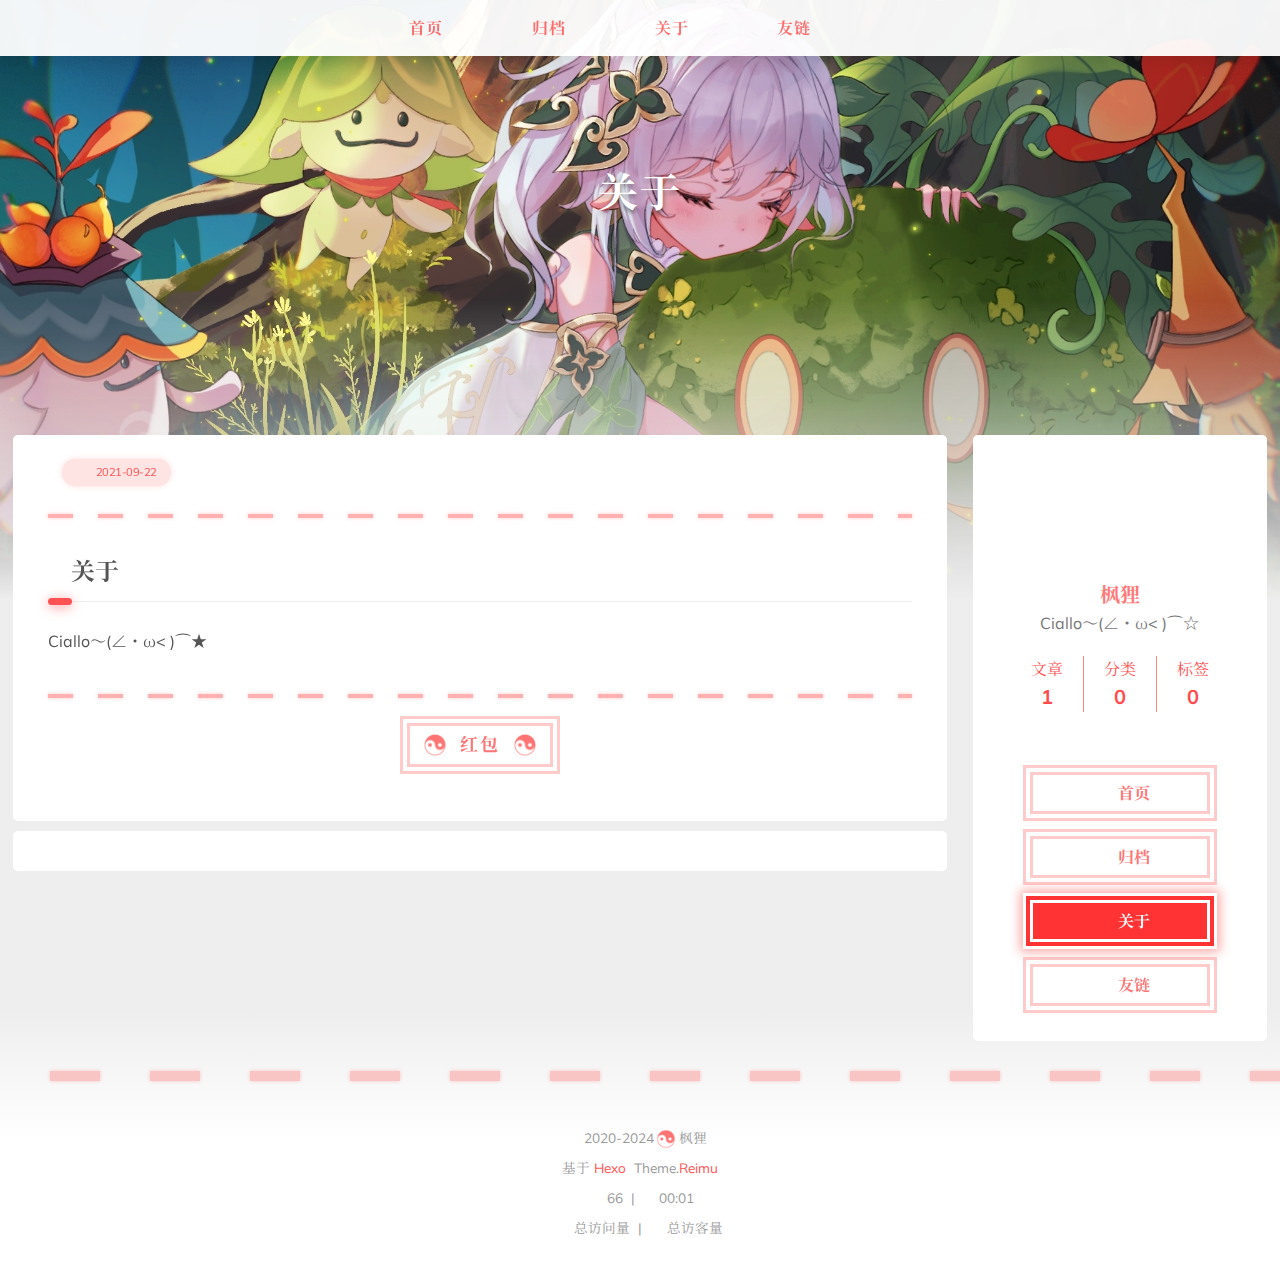
==== about/index.html @ a16600ab "Site updated: 2024-12-01 19:38:58" ====
<!DOCTYPE html>
  <html lang="zn-CN"  >
  <head>
  <meta charset="utf-8">
  

  

  

  
  <script>window.icon_font = '4552607_tq6stt6tcg';window.clipboard_tips = {"success":"复制成功(*^▽^*)","fail":"复制失败 (ﾟ⊿ﾟ)ﾂ","copyright":{"enable":false,"count":50,"content":"本文版权：本博客所有文章除特别声明外，均采用 BY-NC-SA 许可协议。转载请注明出处！"}};</script>
  
  
  <title>
    关于 |
    
    浮生若梦，为欢几何
  </title>
  <meta name="viewport" content="width=device-width, initial-scale=1, shrink-to-fit=no">
  <link rel="preconnect" href="https://fonts.gstatic.com/" crossorigin><link rel="preload" as="style" href="https://fonts.googleapis.com/css?family=Mulish:400,400italic,700,700italic%7CNoto%20Serif%20SC:400,400italic,700,700italic&display=swap"><link rel="stylesheet" href="https://fonts.googleapis.com/css?family=Mulish:400,400italic,700,700italic%7CNoto%20Serif%20SC:400,400italic,700,700italic&display=swap" media="print" onload="this.media&#x3D;&#39;all&#39;">
  
    <link rel="preload" href="//at.alicdn.com/t/c/font_4552607_tq6stt6tcg.woff2" as="font" type="font/woff2" crossorigin="anonymous">
  
  
    
<link rel="stylesheet" href="/css/loader.css">

  
  
    <meta name="description" content="关于Ciallo～(∠・ω&lt; )⌒★">
<meta property="og:type" content="website">
<meta property="og:title" content="关于">
<meta property="og:url" content="https://youth-maple.github.io/about/index.html">
<meta property="og:site_name" content="浮生若梦，为欢几何">
<meta property="og:description" content="关于Ciallo～(∠・ω&lt; )⌒★">
<meta property="og:locale" content="zn_CN">
<meta property="og:image" content="https://youth-maple.github.io/images/banner.png">
<meta property="article:published_time" content="2021-09-22T13:01:47.000Z">
<meta property="article:modified_time" content="2024-11-30T14:11:33.557Z">
<meta property="article:author" content="枫狸">
<meta property="article:tag" content="闲心，梦游，不知归处，愿还于吾乡">
<meta name="twitter:card" content="summary">
<meta name="twitter:image" content="https://youth-maple.github.io/images/banner.png">
  
  
    <link rel="alternate" href="/atom.xml" title="浮生若梦，为欢几何" type="application/atom+xml">
  
  
    <link rel="shortcut icon" href="/images/%E8%8C%89%E8%8E%89.ico">
  
  
<link rel="stylesheet" href="/css/style.css">

  <link rel="preload" href="https://npm.webcache.cn/photoswipe@5.4.4/dist/photoswipe.css" as="style" onload="this.onload=null;this.rel='stylesheet'">
  
  
  
  
    
<script src="https://npm.webcache.cn/pace-js@1.2.4/pace.min.js" integrity="sha384-k6YtvFUEIuEFBdrLKJ3YAUbBki333tj1CSUisai5Cswsg9wcLNaPzsTHDswp4Az8" crossorigin="anonymous"></script>

  
  
    
<link rel="stylesheet" href="https://npm.webcache.cn/@reimujs/aos@0.1.0/dist/aos.css">

  
<meta name="generator" content="Hexo 7.3.0"></head>

  <body>
    
  <div id='loader'>
    <div class="loading-left-bg loading-bg"></div>
    <div class="loading-right-bg loading-bg"></div>
    <div class="spinner-box">
      <div class="loading-taichi">
        <svg width="150" height="150" viewBox="0 0 1024 1024" class="icon" version="1.1" xmlns="https://www.w3.org/2000/svg" shape-rendering="geometricPrecision">
          <path d="M303.5 432A80 80 0 0 1 291.5 592A80 80 0 0 1 303.5 432z" fill="var(--red-1, #ff5252)" />
          <path d="M512 65A447 447 0 0 1 512 959L512 929A417 417 0 0 0 512 95A417 417 0 0 0 512 929L512 959A447 447 0 0 1 512 65z 
         M512 95A417 417 0 0 1 929 512A208.5 208.5 0 0 1 720.5 720.5L720.5 592A80 80 0 0 0 720.5 432A80 80 0 0 0 720.5 592L720.5 720.5A208.5 208.5 0 0 1 512 512A208.5 208.5 0 0 0 303.5 303.5A208.5 208.5 0 0 0 95 512A417 417 0 0 1 512 95z" fill="var(--red-1, #ff5252)" />
        </svg>
      </div>
      <div class="loading-word">少女祈祷中...</div>
    </div>
  </div>
  </div>
  <script>
    var time = null;
    var startLoading = () => {
      time = Date.now();
      document.getElementById('loader').classList.remove("loading");
    }
    var endLoading = () => {
      if (!time) {
        document.body.style.overflow = 'auto';
        document.getElementById('loader').classList.add("loading");
      } else {
        if (Date.now() - time > 500) {
          time = null;
          document.body.style.overflow = 'auto';
          document.getElementById('loader').classList.add("loading");
        } else {
          setTimeout(endLoading, 500 - (Date.now() - time));
          time = null;
        }
      }
    }
    window.addEventListener('DOMContentLoaded', endLoading);
    document.getElementById('loader').addEventListener('click', endLoading);
  </script>

<div id="copy-tooltip" style="pointer-events: none; opacity: 0; transition: all 0.2s ease; position: fixed;top: 50%;left: 50%;z-index: 999;transform: translate(-50%, -50%);color: white;background: rgba(0, 0, 0, 0.5);padding: 10px 15px;border-radius: 10px;">
</div>


    <div id="container">
      <div id="wrap">
        <div id="header-nav">
  <nav id="main-nav">
    
      <span class="main-nav-link-wrap">
        <div class="main-nav-icon icon-taichi"></div>
        <a class="main-nav-link" href="/">首页</a>
      </span>
    
      <span class="main-nav-link-wrap">
        <div class="main-nav-icon icon-taichi"></div>
        <a class="main-nav-link" href="/archives">归档</a>
      </span>
    
      <span class="main-nav-link-wrap">
        <div class="main-nav-icon icon-taichi"></div>
        <a class="main-nav-link" href="/about">关于</a>
      </span>
    
      <span class="main-nav-link-wrap">
        <div class="main-nav-icon icon-taichi"></div>
        <a class="main-nav-link" href="/friend">友链</a>
      </span>
    
    <a id="main-nav-toggle" class="nav-icon"></a>
  </nav>
  <nav id="sub-nav">
    
      <a id="nav-rss-link" class="nav-icon" href="/atom.xml" title="RSS 订阅" target="_blank"></a>
    
    
    
  </nav>
</div>
<header id="header">
  
    
      <img fetchpriority="high" src="/images/101418711_p0.jpg" alt="关于">
    
  
  <div id="header-outer">
    <div id="header-title">
      
        
        
          <a href="/" id="logo">
            <h1 data-aos="slide-up">关于</h1>
          </a>
        
      
      
        
        <h2 id="subtitle-wrap" data-aos="slide-down">
          
        </h2>
      
    </div>
  </div>
</header>

        <div id="content">
          
          <section id="main"><article id="page-" class="h-entry article article-type-page" itemprop="blogPost" itemscope itemtype="https://schema.org/BlogPosting">
  <div class="article-inner" data-aos="fade-up">
    <div class="article-meta">
      <div class="article-date">
  <a href="/about/index.html" class="article-date-link" data-aos="zoom-in">
    <time datetime="2021-09-22T13:01:47.000Z" itemprop="datePublished">2021-09-22</time>
    <time style="display: none;" id="post-update-time">2024-11-30</time>
  </a>
</div>

      

    </div>
    <div class="hr-line"></div>
    

    <div class="e-content article-entry" itemprop="articleBody">
      
      
        <h2 id="关于"><a href="#关于" class="headerlink" title="关于"></a>关于</h2><p>Ciallo～(∠・ω&lt; )⌒★</p>

      
    </div>
    <footer class="article-footer">
      
      
        <div class="sponsor-wrapper">
  <div class="sponsor-button-wrapper">
    <div class="footer-info-sep sponsor-icon"></div>
    <div class="sponsor-title">红包</div>
    <div class="footer-info-sep sponsor-icon"></div>
  </div>
  <div class="sponsor-tip">请大佬喝冰阔落</div>
  
    <div class="sponsor-qr">
      
        <div class="sponsor-qr-image-wrapper">
          <img src="/sponsor/alipay.jpg" alt=支付宝 width="200" />
          <p class="sponsor-qr-name">支付宝</p>
        </div>
      
    </div>
  
</div>
      
      
      
      
      
      
      

    </footer>
  </div>
  

</article>





  <div id="comments" class="gscomment giscus" data-aos="fade-up"></div>


</section>
          
            <aside id="sidebar">
  <div class="sidebar-wrapper ">
    <div class="sidebar-wrap" data-aos="fade-up">
      
        <div class="sidebar-author">
  <img data-src="/avatar/maiden.webp" data-sizes="auto" alt="枫狸" class="lazyload">
  <div class="sidebar-author-name">枫狸</div>
  <div class="sidebar-description">Ciallo～(∠・ω&lt; )⌒☆</div>
</div>
<div class="sidebar-state">
  <div class="sidebar-state-article">
    <div>文章</div>
    <div class="sidebar-state-number">1</div>
  </div>
  <div class="sidebar-state-category">
    <div>分类</div>
    <div class="sidebar-state-number">0</div>
  </div>
  <div class="sidebar-state-tag">
    <div>标签</div>
    <div class="sidebar-state-number">0</div>
  </div>
</div>
<div class="sidebar-social">
  
</div>
<div class="sidebar-menu">
  
    <div class="sidebar-menu-link-wrap">
      <a class="sidebar-menu-link-dummy" href="/" aria-label="首页"></a>
      <div class="sidebar-menu-icon icon-taichi"></div>
      <div class="sidebar-menu-link">首页</div>
    </div>
  
    <div class="sidebar-menu-link-wrap">
      <a class="sidebar-menu-link-dummy" href="/archives" aria-label="归档"></a>
      <div class="sidebar-menu-icon icon-taichi"></div>
      <div class="sidebar-menu-link">归档</div>
    </div>
  
    <div class="sidebar-menu-link-wrap">
      <a class="sidebar-menu-link-dummy" href="/about" aria-label="关于"></a>
      <div class="sidebar-menu-icon icon-taichi"></div>
      <div class="sidebar-menu-link">关于</div>
    </div>
  
    <div class="sidebar-menu-link-wrap">
      <a class="sidebar-menu-link-dummy" href="/friend" aria-label="友链"></a>
      <div class="sidebar-menu-icon icon-taichi"></div>
      <div class="sidebar-menu-link">友链</div>
    </div>
  
</div>

      
      
    </div>
  </div>

  
</aside>

          
        </div>
        <footer id="footer">
  <div style="width: 100%; overflow: hidden">
    <div class="footer-line"></div>
  </div>
  <div id="footer-info">
    
    <div>
      <span class="icon-copyright"></span>
      2020-2024
      <span class="footer-info-sep"></span>
      枫狸
    </div>
    
      <div>
        基于&nbsp;<a href="https://hexo.io/" rel="noopener external nofollow noreferrer" target="_blank">Hexo</a>&nbsp;
        Theme.<a href="https://github.com/D-Sketon/hexo-theme-reimu" rel="noopener external nofollow noreferrer" target="_blank">Reimu</a>
      </div>
    
    
      <div>
        <span class="icon-brush"></span>
        66
        &nbsp;|&nbsp;
        <span class="icon-coffee"></span>
        00:01
      </div>
    
    
    
    
      <div>
        <span class="icon-eye"></span>
        <span id="busuanzi_container_site_pv">总访问量&nbsp;<span id="busuanzi_value_site_pv"></span></span>
        &nbsp;|&nbsp;
        <span class="icon-user"></span>
        <span id="busuanzi_container_site_uv">总访客量&nbsp;<span id="busuanzi_value_site_uv"></span></span>
      </div>
    
  </div>
</footer>

        <div class="sidebar-top">
          <div class="sidebar-top-taichi"></div>
          <div class="arrow-up"></div>
        </div>
        <div id="mask"></div>
      </div>
      <nav id="mobile-nav">
  <div class="sidebar-wrap">
    
      <div class="sidebar-author">
  <img data-src="/avatar/maiden.webp" data-sizes="auto" alt="枫狸" class="lazyload">
  <div class="sidebar-author-name">枫狸</div>
  <div class="sidebar-description">Ciallo～(∠・ω&lt; )⌒☆</div>
</div>
<div class="sidebar-state">
  <div class="sidebar-state-article">
    <div>文章</div>
    <div class="sidebar-state-number">1</div>
  </div>
  <div class="sidebar-state-category">
    <div>分类</div>
    <div class="sidebar-state-number">0</div>
  </div>
  <div class="sidebar-state-tag">
    <div>标签</div>
    <div class="sidebar-state-number">0</div>
  </div>
</div>
<div class="sidebar-social">
  
</div>
<div class="sidebar-menu">
  
    <div class="sidebar-menu-link-wrap">
      <a class="sidebar-menu-link-dummy" href="/" aria-label="首页"></a>
      <div class="sidebar-menu-icon icon-taichi"></div>
      <div class="sidebar-menu-link">首页</div>
    </div>
  
    <div class="sidebar-menu-link-wrap">
      <a class="sidebar-menu-link-dummy" href="/archives" aria-label="归档"></a>
      <div class="sidebar-menu-icon icon-taichi"></div>
      <div class="sidebar-menu-link">归档</div>
    </div>
  
    <div class="sidebar-menu-link-wrap">
      <a class="sidebar-menu-link-dummy" href="/about" aria-label="关于"></a>
      <div class="sidebar-menu-icon icon-taichi"></div>
      <div class="sidebar-menu-link">关于</div>
    </div>
  
    <div class="sidebar-menu-link-wrap">
      <a class="sidebar-menu-link-dummy" href="/friend" aria-label="友链"></a>
      <div class="sidebar-menu-icon icon-taichi"></div>
      <div class="sidebar-menu-link">友链</div>
    </div>
  
</div>

    
  </div>
  
</nav>

    </div>
    
    
<script src="https://npm.webcache.cn/lazysizes@5.3.2/lazysizes.min.js" integrity="sha384-3gT&#x2F;vsepWkfz&#x2F;ff7PpWNUeMzeWoH3cDhm&#x2F;A8jM7ouoAK0&#x2F;fP&#x2F;9bcHHR5kHq2nf+e" crossorigin="anonymous"></script>


<script src="https://npm.webcache.cn/clipboard@2.0.11/dist/clipboard.min.js" integrity="sha384-J08i8An&#x2F;QeARD9ExYpvphB8BsyOj3Gh2TSh1aLINKO3L0cMSH2dN3E22zFoXEi0Q" crossorigin="anonymous"></script>



<script src="/js/script.js"></script>



  
<script src="/js/aos.js"></script>

  <script>
    var aosInit = () => {
      AOS.init({
        duration: 1000,
        easing: "ease",
        once: true,
        offset: 50,
      });
    };
    if (document.readyState === 'loading') {
      document.addEventListener('DOMContentLoaded', aosInit);
    } else {
      aosInit();
    }
  </script>



<script src="/js/pjax_script.js" data-pjax></script>







  
<script src="https://npm.webcache.cn/mouse-firework@0.0.6/dist/index.umd.js" integrity="sha384-vkGvf25gm1C1PbcoD5dNfc137HzNL&#x2F;hr1RKA5HniJOaawtvUmH5lTVFgFAruE9Ge" crossorigin="anonymous"></script>

  <script>
    window.firework && window.firework(JSON.parse('{"excludeElements":["a","button"],"particles":[{"shape":"circle","move":["emit"],"easing":"easeOutExpo","colors":["#ff5252","#ff7c7c","#ffafaf","#ffd0d0"],"number":20,"duration":[1200,1800],"shapeOptions":{"radius":[16,32],"alpha":[0.3,0.5]}},{"shape":"circle","move":["diffuse"],"easing":"easeOutExpo","colors":["#ff0000"],"number":1,"duration":[1200,1800],"shapeOptions":{"radius":20,"alpha":[0.2,0.5],"lineWidth":6}}]}'))
  </script>








<div id="lazy-script">
  <div>
    
    
      
        
<script src="/js/insert_highlight.js" data-pjax></script>

      
    
    
      <script type="module" data-pjax>
        const PhotoSwipeLightbox = (await safeImport("https://npm.webcache.cn/photoswipe@5.4.4/dist/photoswipe-lightbox.esm.min.js", "sha384-DiL6M/gG+wmTxmCRZyD1zee6lIhawn5TGvED0FOh7fXcN9B0aZ9dexSF/N6lrZi/")).default;
        
        const pswp = () => {
          if (_$$('.article-entry a.article-gallery-item').length > 0) {
            new PhotoSwipeLightbox({
              gallery: '.article-entry',
              children: 'a.article-gallery-item',
              pswpModule: () => safeImport("https://npm.webcache.cn/photoswipe@5.4.4/dist/photoswipe.esm.min.js", "sha384-WkkO3GCmgkC3VQWpaV8DqhKJqpzpF9JoByxDmnV8+oTJ7m3DfYEWX1fu1scuS4+s")
            }).init();
          }
          if(_$$('.article-gallery a.article-gallery-item').length > 0) {
            new PhotoSwipeLightbox({
              gallery: '.article-gallery',
              children: 'a.article-gallery-item',
              pswpModule: () => safeImport("https://npm.webcache.cn/photoswipe@5.4.4/dist/photoswipe.esm.min.js", "sha384-WkkO3GCmgkC3VQWpaV8DqhKJqpzpF9JoByxDmnV8+oTJ7m3DfYEWX1fu1scuS4+s")
            }).init();
          }
          window.lightboxStatus = 'done';
          window.removeEventListener('lightbox:ready', pswp);
        }
        if(window.lightboxStatus === 'ready') {
          pswp()
        } else {
          window.addEventListener('lightbox:ready', pswp);
        }
      </script>
      








  <script data-pjax>
    var giscusContainer = document.querySelector('.giscus');
    if (giscusContainer) {
      const giscusScript = document.createElement('script');
      giscusScript.src = 'https://giscus.app/client.js';
      giscusScript.setAttribute('data-repo', 'Youth-maple/giscus');
      giscusScript.setAttribute('data-repo-id', 'R_kgDONW9GYA');
      giscusScript.setAttribute('data-category', ''); 
      giscusScript.setAttribute('data-category-id', '');
      giscusScript.setAttribute('data-mapping', '0');
      giscusScript.setAttribute('data-strict', '0');
      giscusScript.setAttribute('data-reactions-enabled', '1');
      giscusScript.setAttribute('data-emit-metadata', '0');
      giscusScript.setAttribute('data-input-position', 'bottom');
      giscusScript.setAttribute('data-theme', 'preferred_color_scheme');
      giscusScript.setAttribute('data-lang', 'zh-CN');
      giscusScript.setAttribute('crossorigin', 'anonymous');
      giscusScript.async = true;
      giscusContainer.appendChild(giscusScript);
    }
  </script>

    
  </div>
</div>


  <script>
    console.log(String.raw`%c 
 ______     ______     __     __    __     __  __    
/\  == \   /\  ___\   /\ \   /\ "-./  \   /\ \/\ \   
\ \  __<   \ \  __\   \ \ \  \ \ \-./\ \  \ \ \_\ \  
 \ \_\ \_\  \ \_____\  \ \_\  \ \_\ \ \_\  \ \_____\ 
  \/_/ /_/   \/_____/   \/_/   \/_/  \/_/   \/_____/ 
                                                  
`,'color: #ff5252;')
    console.log('%c Theme.Reimu v' + '0.3.5' + ' %c https://github.com/D-Sketon/hexo-theme-reimu ', 'color: white; background: #ff5252; padding:5px 0;', 'padding:4px;border:1px solid #ff5252;')
  </script>
  



  
<script src="https://npm.webcache.cn/busuanzi@2.3.0/bsz.pure.mini.js" integrity="sha384-0M75wtSkhjIInv4coYlaJU83+OypaRCIq2SukQVQX04eGTCBXJDuWAbJet56id+S" crossorigin="anonymous" async></script>




<script>
  if ('serviceWorker' in navigator) {
    navigator.serviceWorker.getRegistrations().then((registrations) => {
      for (let registration of registrations) {
        registration.unregister();
      }
    });
  }
</script>

  </body>
  </html>
---- css/loader.css ----
[data-theme="dark"] #loader .loading-bg {
  background-color: rgba(37,37,37,0.9);
}
[data-theme="dark"] #loader .spinner-box .loading-word {
  color: var(--red-1, #ff5252);
}
#loader .loading-bg {
  position: fixed;
  z-index: 1000;
  width: 50%;
  height: 100%;
  background-color: rgba(255,255,255,0.9);
  transition: 0.8s;
}
#loader .loading-right-bg {
  right: 0;
}
#loader .spinner-box {
  position: fixed;
  z-index: 1001;
  display: flex;
  justify-content: center;
  align-items: center;
  width: 100%;
  height: 100vh;
  opacity: 1;
  transition: 0.5s;
}
#loader .spinner-box .loading-taichi {
  opacity: 0.8;
  animation: rotate-all 2s linear infinite;
}
#loader .spinner-box .loading-word {
  position: absolute;
  color: var(--red-1, #ff5252);
  top: calc(50% + 110px);
  left: 50%;
  transform: translate(-50%, -50%);
  font: 700 1.2rem Mulish, 'Noto Serif SC', 'Noto Serif JP', -apple-system, 'PingFang SC', 'Microsoft YaHei', sans-serif;
}
#loader.loading .loading-left-bg {
  transform: translate(-100%, 0);
}
#loader.loading .loading-right-bg {
  transform: translate(100%, 0);
}
#loader.loading .spinner-box {
  opacity: 0;
  visibility: hidden;
}
@keyframes rotate-all {
  100% {
    transform: rotate(360deg);
  }
}
---- css/style.css ----
:root {
  --red-0: #f00;
  --red-1: #ff5252;
  --red-2: #ff7c7c;
  --red-3: #ffafaf;
  --red-4: #ffd0d0;
  --red-5: #ffe4e4;
  --red-5-5: #ffecec;
  --red-6: #fff3f3;
  --grey-9: #999;
  --grey-7: #777;
  --color-archive-year: #000;
  --color-default: #555;
  --color-border: var(--red-3);
  --color-link: var(--red-1);
  --color-background: #eee;
  --color-code-background: #f5f5f5;
  --color-header-background: rgba(255,255,255,0.9);
  --color-footer-background: #fff;
  --color-mobile-nav-background: #fff;
  --color-wrap: #fff;
  --color-sticky: #fff;
  --color-h2-border: #eee;
  --color-meta-shadow: var(--red-6);
  --color-hover-shadow: rgba(150,150,150,0.1);
  --color-h2-after: var(--red-1);
  --color-red-6-shadow: rgba(255,78,78,0.6);
  --color-red-3-shadow: rgba(255,78,78,0.3);
  --highlight-nav: #e6e6e6;
  --highlight-scrollbar: #d6d6d6;
  --highlight-background: #f7f7f7;
  --highlight-current-line: #dadada;
  --highlight-selection: #e9e9e9;
  --highlight-foreground: #4d4d4d;
  --highlight-comment: #7d7d7d;
  --highlight-red: #c8362b;
  --highlight-orange: #b66014;
  --highlight-yellow: #cb911d;
  --highlight-green: #2ea52e;
  --highlight-aqua: #479d9d;
  --highlight-blue: #1973b8;
  --highlight-purple: #7135ac;
  --cursor-default: url("../images/cursor/reimu-cursor-default.png"), auto;
  --cursor-pointer: url("../images/cursor/reimu-cursor-pointer.png"), pointer;
  --cursor-text: url("../images/cursor/reimu-cursor-text.png"), text;
}
[data-theme="dark"]:root {
  --red-0: var(--red-1);
  --red-4: rgba(255,208,208,0.5);
  --red-5: rgba(255,228,228,0.2);
  --red-5-5: rgba(255,236,236,0.1);
  --red-6: rgba(255,243,243,0.2);
  --color-archive-year: #999;
  --color-default: #999;
  --color-border: var(--red-5);
  --color-background: #21252b;
  --color-code-background: rgba(232,232,232,0.1);
  --color-header-background: #222;
  --color-footer-background: #21252b;
  --color-mobile-nav-background: #21252b;
  --color-wrap: #272b30;
  --color-h2-border: #47474a;
  --color-meta-shadow: rgba(0,0,0,0.2);
  --color-hover-shadow: rgba(0,0,0,0.2);
  --highlight-nav: #2e353f;
  --highlight-scrollbar: #454d59;
  --highlight-background: #22272e;
  --highlight-current-line: #393939;
  --highlight-selection: #515151;
  --highlight-foreground: #ccc;
  --highlight-comment: #999;
  --highlight-red: #f47067;
  --highlight-orange: #f69d50;
  --highlight-yellow: #fc6;
  --highlight-green: #9c9;
  --highlight-aqua: #6cc;
  --highlight-blue: #54b6ff;
  --highlight-purple: #dcbdfb;
}
[data-theme="dark"]:root img {
  filter: brightness(70%);
}
[data-theme="dark"]:root .pswp__img {
  opacity: 1;
  filter: none;
  animation: none;
}
[data-theme="dark"]:root img.lazyloaded {
  opacity: 1;
  animation: blur-darken 0.8s ease-in-out forwards;
}
body [data-aos='fade-up'] {
  transform: translate3d(0, 30px, 0);
}
body [data-aos='zoom-in'] {
  transform: scale(0.8);
}
[data-aos^=fade],
[data-aos^=zoom] {
  transition-property: all !important;
}
@keyframes blur {
  0% {
    filter: blur(10px);
  }
  to {
    filter: blur(0);
  }
}
@keyframes blur-darken {
  0% {
    filter: blur(10px) brightness(70%);
  }
  to {
    filter: blur(0) brightness(70%);
  }
}
@keyframes rotate-all {
  100% {
    transform: rotate(360deg);
  }
}
@keyframes transform-all {
  100% {
    transform: translateX(-100px);
  }
}
.article-entry h1 {
  font-size: 2em;
}
.article-entry h2 {
  font-size: 1.5em;
  position: relative;
}
.article-entry h2:before {
  content: "";
  position: absolute;
  width: 100%;
  border-bottom: 1px solid var(--color-h2-border);
  bottom: -15px;
  box-sizing: unset;
  transition: 1s;
}
.article-entry h2:after {
  content: "";
  position: absolute;
  background: var(--color-h2-after);
  width: 1em;
  height: 7px;
  bottom: -18px;
  left: 0;
  border-radius: 10px;
  box-shadow: 0 2px 12px var(--color-red-6-shadow);
  transition: 0.3s;
}
.article-entry h2:hover:after {
  width: 3em;
}
.article-entry h3 {
  font-size: 1.3em;
}
.article-entry h4 {
  font-size: 1.2em;
}
.article-entry h5 {
  font-size: 1em;
}
.article-entry h6 {
  font-size: 1em;
  color: var(--grey-9);
}
.article-entry hr {
  margin: 10px 0;
  opacity: 0.3;
  height: 4px;
  background-image: linear-gradient(to right, var(--red-0) 50%, transparent 0%);
  background-size: 50px 4px;
  background-repeat: repeat-x;
  border: none;
  filter: drop-shadow(0px 0px 2px var(--red-1));
  transition: opacity 0.3s;
}
.article-entry hr:hover {
  opacity: 0.5;
}
.article-entry strong {
  font-weight: bold;
}
.article-entry em,
.article-entry cite {
  font-style: italic;
}
.article-entry sup,
.article-entry sub {
  font-size: 0.75em;
  line-height: 0;
  position: relative;
  vertical-align: baseline;
}
.article-entry sup {
  top: -0.5em;
}
.article-entry sub {
  bottom: -0.2em;
}
.article-entry small {
  font-size: 0.85em;
}
.article-entry acronym,
.article-entry abbr {
  text-decoration: none;
  border-bottom: 1px dotted;
}
.article-entry ul,
.article-entry ol,
.article-entry dl {
  margin: 0 20px;
  line-height: 1.8em;
}
.article-entry ul ul,
.article-entry ol ul,
.article-entry ul ol,
.article-entry ol ol {
  margin-top: 0;
  margin-bottom: 0;
}
.article-entry ul {
  list-style: disc;
}
.article-entry ol {
  list-style: decimal;
}
.article-entry dt {
  font-weight: bold;
}
@font-face {
  font-family: "iconfont";
  src: url("//at.alicdn.com/t/c/font_4552607_tq6stt6tcg.woff2") format('woff2');
  font-display: swap;
}
.tag-wrap .archives-tag-list-link:before {
  font-family: "iconfont";
  content: "\e622";
}
.category-wrap .archives-category-list-link:before {
  font-family: "iconfont";
  content: "\e604";
}
.article-date-link:before {
  font-family: "iconfont";
  content: "\e606";
}
.article-category-link:before {
  font-family: "iconfont";
  content: "\e604";
}
.article-tag-list-link:before {
  font-family: "iconfont";
  content: "\e622";
}
.article-comment-link:before {
  font-family: "iconfont";
  content: "\e608";
}
.icon-copyright:before {
  font-family: "iconfont";
  content: "\e60a";
}
.icon-brush:before {
  font-family: "iconfont";
  content: "\e618";
}
.icon-coffee:before {
  font-family: "iconfont";
  content: "\e607";
}
.icon-eye:before {
  font-family: "iconfont";
  content: "\e60f";
}
.icon-user:before {
  font-family: "iconfont";
  content: "\e628";
}
#main-nav-toggle:before {
  font-family: "iconfont";
  content: "\e62f";
}
#nav-rss-link:before {
  font-family: "iconfont";
  content: "\e61f";
}
#nav-search-btn:before {
  font-family: "iconfont";
  content: "\e631";
}
#nav-sun-btn:before {
  font-family: "iconfont";
  content: "\e621";
}
#nav-moon-btn:before {
  font-family: "iconfont";
  content: "\e617";
}
.icon-copy:before {
  font-family: "iconfont";
  content: "\e60c";
}
.icon-chevron-down:before {
  font-family: "iconfont";
  content: "\e609";
}
.icon-check:before {
  font-family: "iconfont";
  content: "\e636";
}
.icon-times:before {
  font-family: "iconfont";
  content: "\e637";
}
.post-meta .icon-calendar:before {
  font-family: "iconfont";
  content: "\e605";
}
.post-meta .icon-pencil:before {
  font-family: "iconfont";
  content: "\e61b";
}
.post-meta .icon-clock:before {
  font-family: "iconfont";
  content: "\e613";
}
.post-sticky:before {
  font-family: "iconfont";
  content: "\e627";
}
.reimu-popup .popup-btn-close:before {
  font-family: "iconfont";
  content: "\e626";
}
.reimu-search-input-icon:before {
  font-family: "iconfont";
  content: "\e631";
}
.ais-pagination--item__previous a:before {
  font-family: "iconfont";
  content: "\e601";
}
.ais-pagination--item__next a:before {
  font-family: "iconfont";
  content: "\e630";
}
.sidebar-btn-wrapper .sidebar-toc-btn:before {
  font-family: "iconfont";
  content: "\e633";
}
.sidebar-btn-wrapper .sidebar-common-btn:before {
  font-family: "iconfont";
  content: "\e632";
}
.sidebar-top .arrow-up:before {
  font-family: "iconfont";
  content: "\e634";
}
.icon-link:before {
  font-family: "iconfont";
  content: "\e639";
}
.icon-globe:before {
  font-family: "iconfont";
  content: "\e638";
}
.icon-creative-commons:before {
  font-family: "iconfont";
  content: "\e63a";
}
.icon-taichi:before {
  font-family: "iconfont";
  content: "\e62b";
}
html,
body,
div,
span,
applet,
object,
iframe,
h1,
h2,
h3,
h4,
h5,
h6,
p,
blockquote,
pre,
a,
abbr,
acronym,
address,
big,
cite,
code,
del,
dfn,
em,
img,
ins,
kbd,
q,
s,
samp,
small,
strike,
strong,
sub,
sup,
tt,
var,
dl,
dt,
dd,
ol,
ul,
li,
fieldset,
form,
label,
legend,
table,
caption,
tbody,
tfoot,
thead,
tr,
th,
td {
  margin: 0;
  padding: 0;
  border: 0;
  outline: 0;
  font-weight: inherit;
  font-style: inherit;
  font-family: inherit;
  font-size: 100%;
  vertical-align: baseline;
}
body {
  line-height: 1;
  color: #000;
  background: #fff;
}
ol,
ul {
  list-style: none;
}
table {
  border-collapse: separate;
  border-spacing: 0;
  vertical-align: middle;
}
caption,
th,
td {
  text-align: left;
  font-weight: normal;
  vertical-align: middle;
}
a img {
  border: none;
}
h1,
h2,
h3,
h4,
h5,
h6 {
  font-family: 'Mulish','Noto Serif SC', -apple-system, 'PingFang SC', 'Microsoft YaHei', sans-serif;
  font-weight: 700;
}
input,
button {
  margin: 0;
  padding: 0;
}
input::-moz-focus-inner,
button::-moz-focus-inner {
  border: 0;
  padding: 0;
}
html,
body,
#container {
  height: 100%;
  scroll-behavior: smooth;
  cursor: var(--cursor-default);
}
body {
  width: 100%;
  background: var(--color-background);
  -webkit-text-size-adjust: 100%;
  -webkit-font-smoothing: antialiased;
  text-size-adjust: 100%;
  font-family: 'Mulish','Noto Serif SC', -apple-system, 'PingFang SC', 'Microsoft YaHei', sans-serif;
  transition: background 0.3s;
}
body ::selection {
  background: var(--red-1);
  color: #fff;
}
a {
  cursor: var(--cursor-pointer) !important;
}
.site-search input {
  cursor: var(--cursor-text) !important;
}
#main span,
#main p,
#main code,
#main kbd,
#main input,
#main textarea {
  cursor: var(--cursor-text) !important;
}
#main nav span {
  cursor: var(--cursor-default) !important;
}
#container {
  position: relative;
}
.mobile-nav-on {
  overflow: hidden !important;
}
#wrap {
  position: absolute;
  z-index: 1;
  top: 0;
  left: 0;
  height: 100%;
  width: 100%;
  transition: 0.3s;
  background: var(--color-background);
}
#main {
  padding: 0 10px;
  max-width: 100%;
  box-sizing: border-box;
}
@media screen and (max-width: 959px) {
  #main {
    min-width: 100%;
  }
}
#content {
  position: relative;
  display: flex;
  padding-top: 5px;
  align-items: stretch;
  max-width: 1350px;
  margin: 0 auto;
  overflow: visible;
}
@media screen and (min-width: 960px) {
  #main {
    padding: 0;
    width: 73%;
    margin: 0 1%;
  }
}
#mask {
  display: none;
  z-index: 1000;
  position: fixed;
  top: 0;
  left: 0;
  width: 100%;
  height: 100%;
  background: rgba(0,0,0,0.5);
}
.mobile-nav-on #mask {
  display: block;
}
#header {
  min-height: 400px;
  height: 35vh;
  position: relative;
}
#header img {
  position: absolute;
  top: 0;
  left: 0;
  width: 100%;
  height: 150%;
  z-index: -2;
  user-select: none;
  display: block;
  object-fit: cover;
  transition: 0.3s;
  -webkit-mask: linear-gradient(to top, transparent, #fff 50%);
  mask: linear-gradient(to top, transparent, #fff 50%);
}
@media screen and (max-width: 959px) {
  #header img {
    height: 120%;
  }
}
@media screen and (max-width: 767px) {
  #header img {
    height: 100%;
  }
}
#header-outer {
  height: 100%;
  position: relative;
  max-width: 100%;
}
[data-theme="dark"] #header-nav:hover {
  background: var(--color-header-background);
}
#header-nav {
  position: fixed;
  top: 0;
  left: 0;
  right: 0;
  display: flex;
  justify-content: center;
  overflow: hidden;
  background: var(--color-header-background);
  box-shadow: 0 0 15px 5px rgba(0,0,0,0.1);
  transition: background 0.3s, top 0.3s;
  z-index: 200;
}
#header-nav:hover {
  background: rgba(255,255,255,0.95);
}
#header-nav.header-nav-hidden {
  top: -80px;
}
#header-title {
  font-family: 'Mulish','Noto Serif SC', -apple-system, 'PingFang SC', 'Microsoft YaHei', sans-serif;
  font-weight: 700;
  text-align: center;
  position: absolute;
  top: 50%;
  margin: -20px 2.5% 0;
  width: 95%;
}
#logo,
#subtitle {
  text-decoration: none;
  color: #fff;
}
#logo {
  font-size: 40px;
  font-weight: 700;
  letter-spacing: 2px;
  display: inline-block;
  transform: translateY(-20%);
  text-shadow: 0 0.2rem 0.3rem rgba(0,0,0,0.5);
}
@media screen and (max-width: 959px) {
  #logo {
    font-size: 35px;
  }
}
@media screen and (min-width: 480px) and (max-width: 767px) {
  #logo {
    font-size: 30px;
  }
}
@media screen and (max-width: 479px) {
  #logo {
    font-size: 30px;
  }
}
#subtitle {
  font-size: 18px;
  font-weight: 400;
  letter-spacing: 1px;
  text-shadow: 0 0 5px rgba(0,0,0,0.5);
}
@media screen and (max-width: 959px) {
  #subtitle {
    font-size: 15px;
  }
}
@media screen and (min-width: 480px) and (max-width: 767px) {
  #subtitle {
    font-size: 14px;
  }
}
@media screen and (max-width: 479px) {
  #subtitle {
    font-size: 13px;
  }
}
#subtitle-wrap {
  margin-top: 18px;
}
#main-nav {
  display: flex;
  align-items: center;
}
.nav-icon,
.main-nav-link-wrap,
.main-nav-link,
.main-nav-icon {
  color: var(--red-0);
  opacity: 0.8;
  text-decoration: none;
  transition: 0.2s;
  padding: 20px 15px;
}
.main-nav-link-wrap {
  padding: 0 15px;
  display: flex;
  transition: 0.3s;
}
.main-nav-link-wrap:hover {
  opacity: 1;
}
@media screen and (max-width: 959px) {
  .main-nav-link-wrap {
    padding: 0 10px;
  }
}
@media screen and (max-width: 767px) {
  .main-nav-link-wrap {
    padding: 0 4px;
  }
}
.nav-icon {
  text-align: center;
  font-size: 14px;
  width: 14px;
  height: 14px;
  will-change: transform;
}
.nav-icon:hover {
  opacity: 1;
  transform: scale(1.1);
}
[data-theme="dark"] .main-nav-link,
[data-theme="dark"] .nav-icon,
[data-theme="dark"] .main-nav-link-wrap {
  color: var(--red-2);
}
@media screen and (max-width: 767px) {
  .main-nav-link-wrap {
    display: none;
  }
}
.main-nav-link-wrap:hover .main-nav-icon:before {
  transform: rotate(90deg) scale(1.1);
}
.main-nav-link {
  letter-spacing: 1px;
  font-weight: 700;
  opacity: 0.7;
}
.main-nav-icon {
  cursor: var(--cursor-pointer);
  padding: 15px 5px;
  display: flex;
  align-items: center;
}
.main-nav-icon:before {
  font-size: 24px;
  font-weight: 400;
  transform: rotate(90deg);
  transition: transform 0.3s;
  will-change: transform;
}
#main-nav-toggle {
  display: none;
}
@media screen and (max-width: 767px) {
  #main-nav-toggle {
    display: block;
  }
}
#sub-nav {
  display: flex;
  align-items: center;
}
#nav-sun-btn:before,
#nav-moon-btn:before {
  font-weight: 700;
}
.hr-line {
  margin: 10px 35px;
  opacity: 0.3;
  height: 4px;
  background-image: linear-gradient(to right, var(--red-0) 50%, transparent 0%);
  background-size: 50px 4px;
  background-repeat: repeat-x;
  filter: drop-shadow(0px 0px 2px var(--red-1));
  transition: opacity 0.3s;
}
.hr-line:hover {
  opacity: 0.5;
}
.article-inner {
  background: var(--color-wrap);
  border-radius: 5px;
  overflow: hidden;
  transition: 0.3s;
}
.article-meta {
  display: flex;
  flex-direction: column;
  padding: 20px 35px 0;
}
.article-date-link,
.article-category-link {
  text-decoration: none;
  text-transform: uppercase;
  font-size: 14px;
  color: var(--red-1);
  background: var(--red-5);
  border-radius: 20px;
  padding: 10px 18px;
  margin: 0 12px 1em 0;
  box-shadow: 0 0 5px 3px var(--color-meta-shadow);
  transition: 0.3s;
}
.article-date {
  display: flex;
}
.article-date-link:before {
  margin-right: 10px;
}
.article-category {
  display: flex;
  flex-wrap: wrap;
}
.article-category-link:before {
  font-weight: 700;
  margin-right: 10px;
}
.article-entry {
  color: var(--color-default);
  padding: 0 35px;
}
.article-entry:before,
.article-entry:after {
  content: "";
  display: table;
}
.article-entry:after {
  clear: both;
}
@media screen and (max-width: 767px) {
  .article-entry {
    padding: 0 20px;
  }
}
.article-entry p,
.article-entry table {
  line-height: 1.8em;
  margin: 1.8em 0;
}
.article-entry h1,
.article-entry h2,
.article-entry h3,
.article-entry h4,
.article-entry h5,
.article-entry h6 {
  font-weight: bold;
  line-height: 1.2em;
  margin: 1.2em 0;
}
.article-entry h1:before,
.article-entry h2:before,
.article-entry h3:before,
.article-entry h4:before,
.article-entry h5:before,
.article-entry h6:before {
  font-family: "iconfont";
  font-weight: normal;
}
.article-entry h1 a,
.article-entry h2 a,
.article-entry h3 a,
.article-entry h4 a,
.article-entry h5 a,
.article-entry h6 a {
  font-family: "iconfont";
  opacity: 0.5;
  margin-right: 5px;
  transition: 0.3s;
}
.article-entry h1 a:hover,
.article-entry h2 a:hover,
.article-entry h3 a:hover,
.article-entry h4 a:hover,
.article-entry h5 a:hover,
.article-entry h6 a:hover {
  opacity: 0.8;
  text-decoration: none !important;
}
.article-entry h2 {
  margin-bottom: 40px;
}
.article-entry a {
  color: var(--color-link);
  text-decoration: none;
}
.article-entry a:hover {
  text-decoration: underline;
}
.article-entry ul,
.article-entry ol,
.article-entry dl {
  margin-top: 1.8em;
  margin-bottom: 1.8em;
}
.article-entry li:hover::marker {
  transition: color 0.2s;
  color: var(--red-1);
}
.article-entry img,
.article-entry video {
  max-width: 100%;
  height: auto;
  display: block;
  margin: auto;
  opacity: 0;
  transition: 0.3s;
}
.article-entry img.lazyloaded {
  opacity: 1;
  animation: blur 0.8s ease-in-out forwards;
}
.article-entry iframe {
  border: none;
}
.article-entry table {
  width: 100%;
  border-collapse: collapse;
  border-spacing: 0;
}
.article-entry th {
  font-weight: bold;
  border-bottom: 3px solid var(--color-border);
  padding-bottom: 0.5em;
}
.article-entry td {
  border-bottom: 1px solid var(--color-border);
  padding: 10px 0;
}
.article-entry blockquote {
  background: var(--red-5-5);
  border-left: 6px var(--red-4) solid;
  margin: 1.8em 0;
  border-radius: 5px;
  transition: 0.3s;
  padding: 1px 10px;
  box-shadow: 0 0 5px 2px var(--color-meta-shadow);
}
.article-entry blockquote:hover {
  box-shadow: 0 0 6px 6px var(--color-meta-shadow);
}
.article-entry blockquote footer {
  font-size: 14px;
  margin: 1.8em 0;
}
.article-entry blockquote footer cite:before {
  content: "—";
  padding: 0 0.5em;
}
.article-entry .pullquote {
  text-align: left;
  width: 45%;
  margin: 0;
}
.article-entry .pullquote.left {
  margin-left: 0.5em;
  margin-right: 1em;
}
.article-entry .pullquote.right {
  margin-right: 0.5em;
  margin-left: 1em;
}
.article-entry .caption {
  color: var(--grey-9);
  display: block;
  font-size: 0.9em;
  margin-top: 0.5em;
  position: relative;
  text-align: center;
}
.article-entry .video-container {
  position: relative;
  padding-top: 56.25%;
  height: 0;
  overflow: hidden;
}
.article-entry .video-container iframe,
.article-entry .video-container object,
.article-entry .video-container embed {
  position: absolute;
  top: 0;
  left: 0;
  width: 100%;
  height: 100%;
  margin-top: 0;
}
.article-more-link a {
  display: inline-block;
  line-height: 1em;
  padding: 10px 18px;
  border-radius: 20px;
  background: var(--red-5);
  color: var(--red-1);
  text-decoration: none;
  box-shadow: 0 0 5px 3px var(--color-meta-shadow);
  transition: 0.3s;
}
.article-more-link a:hover {
  background: var(--color-link);
  color: #fff;
  text-decoration: none;
}
.article-footer {
  font-size: 14px;
  margin: 0 35px 20px;
}
.article-footer:before,
.article-footer:after {
  content: "";
  display: table;
}
.article-footer:after {
  clear: both;
}
.article-footer:hover:before {
  opacity: 0.5;
}
.article-footer:before {
  content: "";
  display: block;
  margin-top: 10px;
  opacity: 0.3;
  height: 4px;
  background-image: linear-gradient(to right, var(--red-0) 50%, transparent 0%);
  background-size: 50px 4px;
  background-repeat: repeat-x;
  filter: drop-shadow(0px 0px 2px var(--red-1));
  transition: 0.3s;
}
.article-footer a {
  text-decoration: none;
}
.article-tag-list-link,
.article-comment-link,
.article-visitor-link {
  color: var(--red-1);
  margin-top: 20px;
}
.article-tag-list-item {
  float: left;
  text-decoration: none;
  text-transform: uppercase;
  background: var(--red-5);
  border-radius: 20px;
  padding: 10px 18px;
  margin-top: 20px;
  margin-right: 10px;
  box-shadow: 0 0 5px 3px var(--color-meta-shadow);
}
.article-tag-list-link:before {
  margin-right: 10px;
}
.article-comment-link {
  float: right;
  background: var(--red-5);
  margin-left: 20px;
  border-radius: 20px;
  padding: 10px 18px;
}
.article-comment-link:before {
  margin-right: 10px;
}
.article-visitor-link {
  float: right;
  font-size: 14px;
  background: var(--red-5);
  border-radius: 20px;
  padding: 10px 18px;
}
#article-nav {
  margin-top: 10px;
  display: flex;
  flex-direction: column;
  border-radius: 5px;
  overflow: hidden;
}
@media screen and (min-width: 768px) {
  #article-nav {
    flex-direction: row;
  }
}
.article-nav-link-wrap {
  color: #fff;
  position: relative;
  flex: 1;
  display: flex;
  flex-direction: column;
  justify-content: center;
  padding-left: 20px;
  opacity: 0.9;
  transition: opacity 0.3s;
  height: 150px;
  min-height: 150px;
  flex-shrink: 0;
}
.article-nav-link-wrap a,
.article-nav-link-wrap img {
  position: absolute;
  top: 0;
  left: 0;
  width: 100%;
  height: 100%;
  filter: brightness(70%);
}
.article-nav-link-wrap img {
  display: block;
  opacity: 0;
  object-fit: cover;
  z-index: -1;
}
.article-nav-link-wrap img.lazyloaded {
  opacity: 1;
}
.article-nav-link-wrap:hover {
  opacity: 1;
}
.article-nav-link-right {
  align-items: flex-end;
  padding-right: 20px;
}
.article-nav-caption {
  text-transform: uppercase;
  letter-spacing: 2px;
  font-weight: bold;
}
.article-nav-title {
  font-size: 1.2em;
  line-height: 1.8em;
  margin-top: 0.8em;
  text-shadow: 0 0.2rem 0.3rem rgba(0,0,0,0.5);
}
.article-gallery {
  background: #000;
  position: relative;
}
.article-gallery-photos {
  position: relative;
  overflow: hidden;
}
.article-gallery-img {
  display: none;
  max-width: 100%;
}
.article-gallery-img:first-child {
  display: block;
}
.article-gallery-img.loaded {
  position: absolute;
  display: block;
}
.article-gallery-img img {
  display: block;
  max-width: 100%;
  margin: 0 auto;
}
.katex-display {
  overflow-x: auto;
  overflow-y: hidden;
}
.post-link {
  position: absolute;
  top: 0;
  left: 0;
  width: 100%;
  height: 100%;
}
.post-wrap-left,
.post-wrap-right {
  width: 100%;
  height: 230px;
  margin-bottom: 40px;
  position: relative;
  border-radius: 5px;
  background: var(--color-wrap);
  display: flex;
  transition: 0.3s;
}
[data-theme="dark"] .post-wrap-left,
[data-theme="dark"] .post-wrap-right {
  box-shadow: 0 0 10px 3px var(--color-hover-shadow);
}
.post-wrapper {
  border-radius: 5px;
  transition: 0.3s;
}
.post-wrapper .aos-animate {
  transition-property: initial !important;
}
@media screen and (min-width: 768px) {
  .post-wrapper .aos-animate:hover {
    box-shadow: 0 0 10px 3px var(--color-hover-shadow);
  }
}
.post-wrapper img {
  will-change: transform;
}
@media screen and (min-width: 768px) {
  .post-wrapper:hover {
    transform: scale(1.01);
  }
  .post-wrapper:hover img {
    transform: scale(1.05);
  }
}
.post-wrap-right {
  flex-direction: row-reverse;
}
@media screen and (max-width: 767px) {
  .post-wrap-left,
  .post-wrap-right {
    flex-direction: column;
    height: 400px;
  }
}
.post-info {
  height: 100%;
  width: 100%;
  padding: 20px;
  overflow: hidden;
  box-sizing: border-box;
}
.post-meta {
  display: flex;
  justify-content: flex-end;
  margin: 5px 0;
}
.post-meta span {
  font-size: 14px;
  color: var(--grey-7);
  margin: 0 8px;
  white-space: nowrap;
  text-overflow: ellipsis;
  overflow: hidden;
}
.post-meta span:before {
  margin: 0 10px;
}
@media screen and (max-width: 767px) {
  .post-meta span:before {
    margin: 0;
  }
}
.post-article {
  display: -webkit-box;
  -webkit-box-orient: vertical;
  -webkit-line-clamp: 3;
  line-clamp: 3;
  overflow: hidden;
  line-height: 30px;
  font-size: 15px;
  color: var(--grey-7);
}
.post-article a {
  color: var(--color-link);
}
.post-cover-left,
.post-cover-right {
  width: 40%;
  position: relative;
  overflow: hidden;
  min-height: 95px;
  background-color: var(--color-wrap);
  flex-shrink: 0;
  pointer-events: none;
}
@media screen and (max-width: 767px) {
  .post-cover-left,
  .post-cover-right {
    width: 100%;
    height: 45%;
  }
}
.post-cover-left img,
.post-cover-right img {
  display: block;
  opacity: 0;
  transition: 0.2s;
  position: absolute;
  left: 0;
  top: 0;
  object-fit: cover;
  width: 100%;
  height: 100%;
}
.post-cover-left img.lazyloaded,
.post-cover-right img.lazyloaded {
  opacity: 1;
  animation: blur 0.8s forwards;
}
@media screen and (min-width: 768px) {
  .post-cover-left {
    border-radius: 5px 0 0 5px;
    -webkit-clip-path: polygon(0 0, 92% 0%, 100% 100%, 0% 100%);
    clip-path: polygon(0 0, 92% 0%, 100% 100%, 0% 100%);
  }
}
@media screen and (max-width: 767px) {
  .post-cover-left {
    border-radius: 5px 5px 0 0;
  }
}
@media screen and (min-width: 768px) {
  .post-cover-right {
    border-radius: 0 5px 5px 0;
    -webkit-clip-path: polygon(0 0, 100% 0%, 100% 100%, 8% 100%);
    clip-path: polygon(0 0, 100% 0%, 100% 100%, 8% 100%);
  }
}
@media screen and (max-width: 767px) {
  .post-cover-right {
    border-radius: 5px 5px 0 0;
  }
}
.post-title {
  padding: 20px 0;
  color: var(--color-link);
  font-size: 25px;
  letter-spacing: 1px;
  white-space: nowrap;
  overflow: hidden;
  text-overflow: ellipsis;
}
.post-sticky {
  position: absolute;
  display: flex;
  justify-content: center;
  align-items: center;
  top: 0;
  left: 0;
  width: 70px;
  height: 35px;
  background: var(--color-sticky);
  color: var(--red-1);
  font-weight: bold;
  font-size: 15px;
  z-index: 1;
  transition: 0.3s;
}
.post-sticky:before {
  margin-right: 5px;
}
.post-wrap-left .post-sticky {
  border-top-left-radius: 5px;
  border-bottom-right-radius: 5px;
}
.post-wrap-right .post-sticky {
  border-top-right-radius: 5px;
  border-bottom-left-radius: 5px;
}
#comments {
  background: var(--color-wrap);
  padding: 20px;
  border-radius: 5px;
  margin: 10px 0;
}
#comments a {
  color: var(--color-link);
}
.gscomment {
  width: auto;
}
.wl-emoji-popup {
  max-width: calc(100vw - 90px) !important;
}
.wl-count {
  color: var(--color-default);
}
.archives-outer-wrap {
  background: var(--color-wrap);
  border-radius: 5px;
  padding: 15px 0;
}
.archives-wrap {
  padding: 20px 50px;
}
.archive-year-wrap {
  margin-bottom: 2em;
  position: relative;
}
.archive-year-wrap:before {
  content: "";
  width: 100%;
  border-bottom: 1px solid var(--color-h2-border);
  position: absolute;
  bottom: -15px;
  transition: 1s;
}
.archive-year-wrap:after {
  content: "";
  position: absolute;
  background: var(--color-h2-after);
  width: 1em;
  height: 7px;
  bottom: -18px;
  left: 0;
  border-radius: 10px;
  box-shadow: 0 2px 12px var(--color-red-6-shadow);
  transition: 0.3s;
}
.archive-year-wrap:hover:after {
  width: 3em;
}
.archive-year {
  text-decoration: none;
  color: var(--color-archive-year);
  margin-bottom: 15px;
  font-weight: bold;
  font-size: 25px;
}
.archive-article {
  padding: 15px 0 15px 25px;
  display: flex;
  align-items: center;
}
.archive-article:before {
  content: "";
  display: inline-block;
  vertical-align: middle;
  width: 6px;
  height: 15px;
  background: var(--color-h2-after);
  margin: -2px 11px 0 -25px;
  box-shadow: 0 2px 12px var(--color-red-6-shadow);
  opacity: 0.5;
  transition: 0.2s;
  flex-shrink: 0;
}
.archive-article:hover:before {
  width: 6px;
  height: 6px;
  border-radius: 50%;
  opacity: 1;
}
.archive-article:hover .archive-article-title {
  opacity: 1;
}
.archive-article-date-wrap {
  flex-shrink: 0;
}
.archive-article-date-wrap a {
  text-decoration: none;
}
.dt-published {
  color: var(--grey-9);
  margin-left: 5px;
}
.archive-article-title {
  display: inline-block;
  text-decoration: none;
  font-weight: bold;
  color: var(--red-0);
  transition: 0.3s;
  opacity: 0.7;
  margin-left: 15px;
}
#page-nav {
  margin: 50px auto;
  background: var(--color-wrap);
  border-radius: 5px;
  text-align: center;
  color: var(--grey-9);
  overflow: hidden;
  transition: 1s;
}
#page-nav:hover {
  box-shadow: 0 0 10px 3px var(--color-hover-shadow);
}
#page-nav a,
#page-nav span {
  padding: 10px 15px;
}
#page-nav a {
  color: var(--grey-9);
  text-decoration: none;
  transition: 0.2s;
}
#page-nav a:hover {
  background: var(--red-2);
  box-shadow: 0 0 10px var(--color-red-6-shadow);
  color: #fff;
}
#page-nav .prev {
  float: left;
  padding: 15px;
}
#page-nav .next {
  float: right;
  padding: 15px;
}
#page-nav .page-number {
  display: inline-block;
  border-radius: 5px;
  margin: 5px;
}
@media screen and (max-width: 479px) {
  #page-nav .page-number {
    display: none;
  }
}
#page-nav .current {
  background: var(--red-1);
  color: #fff;
  font-weight: bold;
  box-shadow: 0 0 10px var(--color-red-6-shadow);
}
@media screen and (max-width: 479px) {
  #page-nav .current {
    display: inline-block;
  }
}
#page-nav .space {
  display: inline-block;
  margin: 5px;
  color: var(--color-border);
}
@media screen and (max-width: 479px) {
  #page-nav .space {
    display: none;
  }
}
.tag-wrap,
.category-wrap {
  display: flex;
  flex-wrap: wrap;
  padding: 10px 50px;
}
.tag-wrap a,
.category-wrap a {
  text-decoration: none;
}
.archives-tag-list-item,
.archives-category-list-item {
  display: flex;
  text-transform: uppercase;
  background: var(--red-5);
  border-radius: 20px;
  padding: 8px 15px;
  margin: 5px;
  box-shadow: 0 0 5px 3px var(--color-meta-shadow);
}
.archives-tag-list-link,
.archives-category-list-link {
  color: var(--red-1);
  font-size: 12px;
}
.archives-tag-list-link:before,
.archives-category-list-link:before {
  margin-right: 10px;
}
.archives-category-list-item {
  background: var(--red-5-5);
  padding: 10px 20px;
}
.archives-category-list-link {
  font-size: 14px;
}
.archives-category-list-link:before {
  font-weight: 700;
}
#footer {
  background: linear-gradient(to top, var(--color-footer-background) 50%, transparent);
  padding: 40px 0 20px;
  color: var(--grey-9);
}
#footer:hover .footer-line {
  opacity: 0.5;
}
#footer a {
  color: var(--color-link);
  text-decoration: none;
}
#footer a:hover {
  text-decoration: underline;
}
#footer .footer-beian a {
  color: var(--grey-9);
}
.footer-line {
  margin: 20px 0 40px;
  opacity: 0.3;
  width: 200%;
  height: 10px;
  background: linear-gradient(to left, var(--red-1) 50%, transparent 0%) repeat-x 0 0/100px 10px;
  transition: opacity 0.3s;
  animation: transform-all 3s linear infinite;
  filter: drop-shadow(0px 0px 2px var(--red-1));
}
#footer-info {
  line-height: 1.8em;
  font-size: 0.85em;
}
#footer-info div {
  margin: 5px 0;
  display: flex;
  justify-content: center;
}
.icon-brush,
.icon-coffee,
.icon-eye,
.icon-user {
  margin: 0 5px;
}
.footer-info-sep {
  width: 25px;
  opacity: 0.8;
  background-color: var(--red-1);
  -webkit-mask-image: url("../images/taichi.png") no-repeat center/80%;
  mask: url("../images/taichi.png") no-repeat center/80%;
  animation: rotate-all 3s linear infinite;
}
@media screen and (min-width: 960px) {
  #mobile-nav {
    display: none;
  }
}
@media screen and (max-width: 959px) {
  #mobile-nav {
    position: fixed;
    top: 0;
    left: -280px;
    width: 280px;
    height: 100%;
    background: var(--color-mobile-nav-background);
    z-index: 1001;
    transition: left 0.2s;
  }
  .mobile-nav-on #mobile-nav {
    left: 0;
  }
}
#mobile-nav .sidebar-wrap {
  background: var(--color-mobile-nav-background);
}
.article-entry pre,
.article-entry .highlight {
  background: var(--highlight-background);
  padding: 0 20px 15px;
  border-radius: 10px;
  color: var(--highlight-foreground);
  line-height: 25.2px;
}
.article-entry .highlight .gutter pre,
.article-entry .gist .gist-file .gist-data .line-numbers {
  color: #666;
  font-size: 0.85em;
}
.article-entry .mermaid {
  background: transparent;
}
.article-entry figure {
  display: block;
  margin-block-start: 1em;
  margin-block-end: 1em;
  margin-inline-start: 0;
  margin-inline-end: 0;
  transition: 0.3s;
}
.article-entry figure:hover {
  box-shadow: 0 0.3125rem 0.625rem -0.125rem var(--highlight-scrollbar);
}
.article-entry figure ::-webkit-scrollbar {
  width: 10px;
  height: 10px;
  background-color: transparent;
}
.article-entry figure ::-webkit-scrollbar-track {
  border-radius: 10px;
  background-color: transparent;
}
.article-entry figure ::-webkit-scrollbar-thumb {
  border-radius: 10px;
  background-color: var(--highlight-scrollbar);
}
.article-entry pre,
.article-entry code,
.article-entry kbd {
  font-family: Menlo, Monaco, Consolas, monospace;
  font-size: 95%;
  transition: 0.3s;
}
.article-entry code,
.article-entry kbd {
  background: var(--color-code-background);
  padding: 1px 5px;
  border-radius: 5px;
  color: var(--color-link);
}
.article-entry pre {
  border-radius: 0;
}
.article-entry pre code {
  background: none;
  text-shadow: none;
  color: var(--highlight-foreground);
  padding: 0;
}
.article-entry .highlight pre {
  border: none;
  margin: 0;
  padding: 0;
  border-radius: 0;
}
.article-entry .highlight table {
  margin: 0;
  table-layout: fixed;
}
.article-entry .highlight td {
  border: none;
  padding: 0;
}
.article-entry .highlight figcaption {
  font-size: 0.85em;
  color: var(--highlight-comment);
  line-height: 1em;
  margin-bottom: 1em;
}
.article-entry .highlight figcaption:before,
.article-entry .highlight figcaption:after {
  content: "";
  display: table;
}
.article-entry .highlight figcaption:after {
  clear: both;
}
.article-entry .highlight figcaption a {
  float: right;
}
.article-entry .highlight .gutter {
  width: 30px;
}
.article-entry .highlight .gutter pre {
  text-align: right;
  padding-right: 20px;
}
.article-entry .highlight .line {
  height: 25.2px;
}
.article-entry .highlight .line.marked {
  background: var(--highlight-selection);
}
.article-entry .highlight .line .deletion {
  background: rgba(255,94,94,0.502);
}
.article-entry .highlight .line .addition {
  background: rgba(94,255,102,0.478);
}
.article-entry .gist {
  border-style: solid;
  border-color: var(--color-border);
  border-width: 1px 0;
  background: var(--highlight-background);
  padding: 15px 20px 15px 0;
}
.article-entry .gist .gist-file {
  border: none;
  font-family: Menlo, Monaco, Consolas, monospace;
  margin: 0;
}
.article-entry .gist .gist-file .gist-data {
  background: none;
  border: none;
}
.article-entry .gist .gist-file .gist-data .line-numbers {
  background: none;
  border: none;
  padding: 0 20px 0 0;
}
.article-entry .gist .gist-file .gist-data .line-data {
  padding: 0 !important;
}
.article-entry .gist .gist-file .highlight {
  margin: 0;
  padding: 0;
  border: none;
}
.article-entry .gist .gist-file .gist-meta {
  background: var(--highlight-background);
  color: var(--highlight-comment);
  font: 0.85em 'Mulish','Noto Serif SC', -apple-system, 'PingFang SC', 'Microsoft YaHei', sans-serif;
  text-shadow: 0 0;
  padding: 0;
  margin-top: 1em;
  margin-left: 20px;
}
.article-entry .gist .gist-file .gist-meta a {
  color: var(--color-link);
  font-weight: normal;
}
.article-entry .gist .gist-file .gist-meta a:hover {
  text-decoration: underline;
}
pre .comment,
pre .title {
  color: var(--highlight-comment);
}
pre .variable,
pre .attribute,
pre .tag,
pre .regexp,
pre .ruby .constant,
pre .xml .tag .title,
pre .xml .pi,
pre .xml .doctype,
pre .html .doctype,
pre .css .id,
pre .css .class,
pre .css .pseudo {
  color: var(--highlight-red);
}
pre .number,
pre .preprocessor,
pre .built_in,
pre .literal,
pre .params,
pre .constant {
  color: var(--highlight-orange);
}
pre .class,
pre .ruby .class .title,
pre .css .rules .attribute,
pre .string,
pre .value,
pre .inheritance,
pre .header,
pre .ruby .symbol,
pre .xml .cdata {
  color: var(--highlight-green);
}
pre .css .hexcolor {
  color: var(--highlight-aqua);
}
pre .function,
pre .python .decorator,
pre .python .title,
pre .ruby .function .title,
pre .ruby .title .keyword,
pre .perl .sub,
pre .javascript .title,
pre .coffeescript .title {
  color: var(--highlight-blue);
}
pre .keyword,
pre .javascript .function {
  color: var(--highlight-purple);
}
.code-area {
  width: 100%;
  overflow: auto;
  transition: 0.3s;
}
.code-figcaption {
  width: 100%;
  display: flex;
  justify-content: space-between;
  height: 40px;
  align-items: center;
  flex-shrink: 0;
  background: linear-gradient(to right, transparent 0%, var(--highlight-nav) 50%, transparent 100%);
  margin-bottom: 10px;
}
.code-decoration {
  width: 70px;
}
.code-decoration:after {
  content: " ";
  position: absolute;
  border-radius: 50%;
  background: #ff5f56;
  width: 12px;
  height: 12px;
  box-shadow: 20px 0 #ffbd2e, 40px 0 #27c93f;
}
.code-left-wrap,
.code-right-wrap {
  display: flex;
}
.code-copy {
  margin: 5px;
  z-index: 1;
  filter: invert(50%);
  cursor: var(--cursor-pointer);
  color: #fff;
  transition: 0.3s;
}
.code-copy:hover {
  opacity: 0.7;
}
.code-lang {
  margin: 5px;
  line-height: 0;
  font-weight: bold;
  z-index: 1;
  filter: invert(50%);
  cursor: var(--cursor-pointer);
}
.code-expand {
  margin: 5px;
  filter: invert(50%);
  z-index: 1;
  cursor: var(--cursor-pointer);
  transition: 0.3s;
  transform: rotate(0deg);
  color: #fff;
}
.code-expand:hover {
  opacity: 0.7;
}
.code-closed .code-expand {
  transform: rotate(-180deg) !important;
  transition: 0.3s;
}
.code-closed pre {
  display: none;
}
.friend-wrap {
  display: flex;
  flex-wrap: wrap;
  margin-bottom: 30px;
}
.friend-item-wrap {
  width: 48%;
  height: 100px;
  background: var(--color-wrap);
  box-shadow: 0 0 10px 3px rgba(0,0,0,0.1);
  border-radius: 5px;
  position: relative;
  display: flex;
  margin: 1%;
  transition: 0.3s;
}
.friend-item-wrap:hover {
  transform: scale(1.015);
  box-shadow: 0 0 10px 3px rgba(0,0,0,0.2);
}
@media screen and (max-width: 767px) {
  .friend-item-wrap {
    width: 98%;
  }
}
.friend-item-wrap a {
  position: absolute;
  width: 100%;
  height: 100%;
  top: 0;
  left: 0;
}
.friend-icon-wrap {
  width: 100px;
  height: 100%;
  pointer-events: none;
  flex-shrink: 0;
}
.friend-icon {
  height: 0;
  width: 100%;
  padding-bottom: 100%;
  position: relative;
}
.friend-icon img {
  display: block;
  opacity: 0;
  transition: opacity 0.2s;
  position: absolute;
  left: 15%;
  top: 15%;
  object-fit: cover;
  border-radius: 50%;
  width: 70%;
  height: 70%;
}
.friend-icon img.lazyloaded {
  opacity: 1;
  animation: blur 0.8s forwards;
}
.friend-info-wrap {
  display: flex;
  justify-content: center;
  flex-direction: column;
  padding: 0 8px;
  overflow: hidden;
}
.friend-info-wrap div {
  margin: 10px 0;
  overflow: hidden;
  text-overflow: ellipsis;
}
.friend-name {
  color: var(--red-2);
  font-size: 18px;
  font-weight: bold;
  white-space: nowrap;
}
.friend-desc {
  color: var(--grey-9);
  font-size: 14px;
  -webkit-line-clamp: 2;
  line-clamp: 2;
  display: -webkit-box;
  -webkit-box-orient: vertical;
}
.post-link-card-wrap {
  display: flex;
  justify-content: center;
  margin: 20px 0;
}
.post-link-card {
  display: flex;
  padding: 10px;
  border-radius: 5px;
  overflow: hidden;
  position: relative;
  transition: 0.3s;
  box-shadow: 0 0 10px rgba(0,0,0,0.1);
  width: 60%;
}
@media screen and (max-width: 767px) {
  .post-link-card {
    width: 95%;
  }
}
.post-link-card:hover {
  transform: scale(1.015);
  box-shadow: 0 0 10px rgba(0,0,0,0.2);
}
.post-link-card a {
  position: absolute;
  width: 100%;
  height: 100%;
  top: 0;
  left: 0;
}
.post-link-card-cover-wrap {
  height: 66px;
  width: 68px;
  padding-right: 20px;
  flex-shrink: 0;
  pointer-events: none;
}
.post-link-card-cover-wrap img {
  width: 100%;
  height: 100%;
  border-radius: 5px;
  object-fit: cover;
}
.post-link-card-cover-wrap.auto {
  background: var(--color-background);
  display: flex;
  align-items: center;
  justify-content: center;
  border-radius: 5px;
  padding-right: 0;
  margin-right: 20px;
}
.post-link-card-cover-wrap .icon-globe {
  font-size: 20px;
}
@media screen and (max-width: 767px) {
  .post-link-card-cover-wrap {
    display: none !important;
  }
}
.post-link-card-item-wrap {
  display: flex;
  flex-direction: column;
  justify-content: center;
  overflow: hidden;
}
.post-link-card-item-wrap div {
  padding: 5px 0;
  text-overflow: ellipsis;
  white-space: nowrap;
  overflow: hidden;
}
.post-link-card-title {
  font-size: 18px;
  font-weight: 700;
  color: var(--red-1);
}
.post-link-card-excerpt {
  font-size: 14px;
  color: var(--grey-9);
}
.post-link-card-excerpt .icon-link {
  font-size: 12px;
  margin-right: 5px;
}
.sidebar-top {
  position: fixed;
  bottom: 30px;
  right: 30px;
  width: 50px;
  height: 50px;
  background-color: var(--color-wrap);
  border-radius: 50%;
  font-family: "iconfont";
  box-shadow: 1px 2px 10px rgba(0,0,0,0.2);
  z-index: 999;
}
.sidebar-top .sidebar-top-taichi {
  width: 50px;
  height: 50px;
  opacity: 0.8;
  background-color: var(--red-1);
  -webkit-mask-image: url("../images/taichi.png") no-repeat center/100%;
  mask: url("../images/taichi.png") no-repeat center/100%;
  transition: 0.3s;
  animation: rotate-all 3s linear infinite;
  opacity: 1;
}
.sidebar-top .arrow-up {
  transition: 0.3s;
  opacity: 0;
}
.sidebar-top .arrow-up:before {
  width: 50px;
  height: 50px;
  position: absolute;
  color: var(--red-1);
  font-size: 20px;
  top: 0;
  text-align: center;
  line-height: 50px;
}
.sidebar-top:hover .sidebar-top-taichi {
  opacity: 0;
}
.sidebar-top:hover .arrow-up {
  opacity: 1;
}
.sponsor-wrapper {
  display: flex;
  justify-content: center;
  flex-direction: column;
  align-items: center;
  margin: 5px 0;
  margin-top: 10px;
}
.sponsor-title {
  font-size: 18px;
  letter-spacing: 2px;
  color: var(--color-link);
  opacity: 0.8;
  text-decoration: none;
  transition: opacity 0.2s;
  display: block;
  padding: 10px 0;
  font-weight: 700;
  user-select: none;
}
.sponsor-icon {
  width: 30px;
  margin: 0 10px;
}
.sponsor-button-wrapper {
  margin: 8px 50px;
  display: flex;
  position: relative;
  width: fit-content;
  justify-content: center;
  border: 10px var(--color-red-3-shadow) double;
  transition: border 0.5s;
  cursor: var(--cursor-pointer);
}
.sponsor-button-wrapper:hover {
  border: 10px var(--color-h2-after) double;
}
.sponsor-button-wrapper:hover + .sponsor-tip {
  opacity: 0.8;
}
.sponsor-button-wrapper.active {
  border: 10px var(--color-h2-after) double;
}
.sponsor-tip {
  transition: opacity 0.2s;
  color: var(--color-link);
  opacity: 0;
  font-size: 14px;
  font-weight: 700;
  letter-spacing: 1px;
}
.sponsor-tip.active {
  opacity: 0.8;
}
.sponsor-qr {
  gap: 5px;
  width: 100%;
  flex-wrap: wrap;
  justify-content: center;
  display: none;
  margin-top: 5px;
}
.sponsor-qr.active {
  display: flex;
}
.sponsor-qr-image-wrapper {
  display: flex;
  flex-direction: column;
  align-items: center;
}
.sponsor-qr-name {
  font-size: 14px;
  opacity: 0.9;
  color: var(--color-default);
  margin-top: 8px;
}
@media screen and (max-width: 959px) {
  #sidebar {
    display: none;
  }
}
@media screen and (min-width: 960px) {
  #sidebar {
    width: 23%;
    margin: 0 1%;
    height: inherit;
  }
}
[data-theme="dark"] .sidebar-wrap {
  box-shadow: 0 0 10px 3px var(--color-hover-shadow);
}
[data-theme="dark"] #mobile-nav .sidebar-wrap {
  box-shadow: 0 0 0 0;
}
.sidebar-wrapper {
  transition: 0.3s;
}
.sidebar-wrapper .aos-animate {
  transition-property: initial !important;
}
.sidebar-wrapper .aos-animate:hover {
  box-shadow: 0 0 10px 3px var(--color-hover-shadow);
}
.sidebar-wrapper:hover {
  transform: scale(1.015);
}
.sidebar-wrapper.wrap-sticky {
  position: sticky;
  top: 5px;
}
.sidebar-wrap {
  width: 100%;
  border-radius: 5px;
  background: var(--color-wrap);
  display: flex;
  flex-shrink: 0;
  flex-direction: column;
  justify-content: center;
  align-items: center;
  transition: 0.3s;
}
.sidebar-wrap .hidden {
  display: none;
}
.sidebar-author {
  display: flex;
  flex-shrink: 0;
  flex-direction: column;
  align-items: center;
}
.sidebar-author img {
  display: block;
  min-width: 100px;
  min-height: 100px;
  width: 100px;
  height: 100px;
  border-radius: 50%;
  transition: opacity 0.3s;
  opacity: 0;
  object-fit: cover;
  margin: 20px;
  box-shadow: 0 0 15px 5px var(--color-red-6-shadow);
  will-change: transform;
  transition: 0.3s;
}
.sidebar-author img:hover {
  transform: scale(1.05);
}
.sidebar-author img.lazyloaded {
  opacity: 1;
  animation: blur 0.8s forwards;
}
.sidebar-author .sidebar-author-name {
  font-weight: bold;
  font-size: 20px;
  color: #f77;
  margin: 10px;
}
.sidebar-author .sidebar-description {
  color: var(--grey-7);
}
.sidebar-state .sidebar-state-article,
.sidebar-state .sidebar-state-category,
.sidebar-state .sidebar-state-tag {
  display: flex;
  flex-direction: column;
  flex-shrink: 0;
  align-items: center;
  padding: 0 20px;
}
.sidebar-state .sidebar-state-article div,
.sidebar-state .sidebar-state-category div,
.sidebar-state .sidebar-state-tag div {
  margin: 5px 0;
}
.sidebar-state {
  display: flex;
  justify-content: center;
  padding: 25px 0;
  color: var(--red-0);
  opacity: 0.7;
  transition: opacity 0.5s;
}
.sidebar-state:hover {
  opacity: 1;
}
.sidebar-state .sidebar-state-article {
  border-right: 1px solid var(--red-1);
}
.sidebar-state .sidebar-state-tag {
  border-left: 1px solid var(--red-1);
}
.sidebar-state .sidebar-state-number {
  font-weight: bold;
  font-size: 20px;
}
.sidebar-social {
  display: flex;
  flex-shrink: 0;
  justify-content: center;
  width: 70%;
  flex-wrap: wrap;
}
.sidebar-social div a {
  position: absolute;
  top: 0;
  left: 0;
  width: 100%;
  height: 100%;
}
.sidebar-social-icon {
  position: relative;
  display: flex;
  justify-content: center;
  align-items: center;
  width: 36px;
  height: 25px;
  font: 20px "iconfont";
  transition: transform 0.2s;
  will-change: transform;
}
.sidebar-social-icon:hover {
  transform: scale(1.2);
}
.sidebar-menu-icon,
.sidebar-menu-link {
  color: var(--color-link);
  opacity: 0.8;
  text-decoration: none;
  transition: opacity 0.2s;
  display: block;
  padding: 10px 15px;
  font-weight: 700;
}
.sidebar-menu {
  margin: 20px 0;
  width: 100%;
}
.sidebar-menu-link-wrap {
  margin: 8px 50px;
  display: flex;
  position: relative;
  justify-content: center;
  border: 10px var(--color-red-3-shadow) double;
  transition: border 0.5s;
}
.sidebar-menu-link-wrap:hover {
  border: 10px var(--color-h2-after) double;
}
.sidebar-menu-link-wrap:hover .sidebar-menu-icon:before {
  transform: rotate(90deg) scale(1.1);
}
.sidebar-menu-icon {
  pointer-events: none;
  padding: 5px;
  display: flex;
  align-items: center;
}
.sidebar-menu-icon:before {
  font-size: 24px;
  font-weight: 400;
  transform: rotate(90deg);
  transition: transform 0.3s;
  will-change: transform;
}
.sidebar-menu-link-dummy {
  position: absolute;
  width: 100%;
  height: 100%;
  top: 0;
  left: 0;
}
.sidebar-menu-link {
  pointer-events: none;
}
.link-active {
  background: var(--red-0);
  border: 10px var(--color-wrap) double;
  box-shadow: 0 0 10px 3px var(--color-red-6-shadow);
  opacity: 0.8;
}
.link-active:hover {
  opacity: 1;
}
.link-active .sidebar-menu-link {
  color: #fff;
  opacity: 1;
}
.link-active .sidebar-menu-icon {
  opacity: 1;
  color: #fff;
}
.sidebar-toc {
  width: 100%;
  padding: 10px 20px;
  box-sizing: border-box;
}
.sidebar-toc-wrapper {
  color: var(--color-link);
  max-height: calc(100vh - 120px);
  overflow: auto;
}
.sidebar-toc-wrapper::-webkit-scrollbar {
  width: 5px;
  height: 5px;
}
.sidebar-toc-wrapper a,
.sidebar-toc-wrapper span {
  color: var(--color-link);
  text-decoration: none;
  opacity: 0.8;
  transition: 0.3s;
}
.sidebar-toc-wrapper a:hover,
.sidebar-toc-wrapper span:hover {
  color: var(--red-0);
}
.sidebar-toc-wrapper ol {
  margin-left: 15px;
  list-style: none;
}
.sidebar-toc-wrapper li {
  margin: 7px 0;
  padding: 2px 0;
}
.sidebar-toc-wrapper li:before {
  content: "";
  width: 5px;
  height: 10px;
  background: var(--color-h2-after);
  display: inline-block;
  vertical-align: middle;
  margin-right: 11px;
  box-shadow: 0 2px 12px var(--color-red-6-shadow);
  opacity: 0.5;
  transition: 0.3s;
}
.sidebar-toc-wrapper li:hover:before {
  width: 5px;
  height: 5px;
  border-radius: 50%;
  opacity: 1;
}
.sidebar-toc-wrapper .toc-level-1 {
  list-style: none;
}
.sidebar-toc-wrapper .toc-level-1:before {
  display: none;
}
.sidebar-toc-wrapper .toc-level-1 >a {
  width: 100%;
  display: inline-block;
  text-align: center;
}
.sidebar-toc-wrapper .toc-child {
  transform: scaleY(0);
  height: 0;
  overflow: hidden;
  transition: 0.3s;
  transform-origin: top;
}
.sidebar-toc-wrapper .toc-child >.toc-item:last-child {
  margin-bottom: 0;
}
.sidebar-toc-wrapper .active>.toc-child,
.sidebar-toc-wrapper .current>.toc-child {
  height: auto;
  transform: scaleY(1);
}
.sidebar-toc-wrapper .active>a,
.sidebar-toc-wrapper .current>a,
.sidebar-toc-wrapper .active>a>span,
.sidebar-toc-wrapper .current>a>span {
  color: var(--red-0);
  opacity: 1;
}
.toc-title {
  letter-spacing: 2px;
  color: var(--grey-9);
  line-height: 1em;
  font-weight: bold;
  padding: 10px 0;
}
.toc-item {
  overflow: hidden;
  text-overflow: ellipsis;
  white-space: nowrap;
}
.sidebar-btn-wrapper .sidebar-toc-btn,
.sidebar-btn-wrapper .sidebar-common-btn {
  display: flex;
  justify-content: center;
  align-items: center;
  width: 40px;
  height: 40px;
  background: var(--red-3);
  color: #fff;
  font-weight: bold;
  box-shadow: 0 0 10px var(--color-red-6-shadow);
  border-radius: 5px;
  margin: 20px;
  transition: 0.3s;
  will-change: transform;
}
.sidebar-btn-wrapper .sidebar-toc-btn:hover,
.sidebar-btn-wrapper .sidebar-common-btn:hover {
  transform: scale(1.05);
}
[data-theme="dark"] .sidebar-btn-wrapper .sidebar-toc-btn,
[data-theme="dark"] .sidebar-btn-wrapper .sidebar-common-btn {
  filter: brightness(0.8);
}
.sidebar-btn-wrapper {
  display: flex;
  justify-content: center;
  position: absolute;
  bottom: 10px;
  left: 0;
  right: 0;
}
.sidebar-btn-wrapper .current {
  background: var(--red-1);
}
.sidebar-common-sidebar {
  display: flex;
  flex-direction: column;
  width: 100%;
  justify-content: center;
  align-items: center;
}
.sidebar-toc-sidebar {
  width: 100%;
}
.left {
  float: left;
}
.right {
  float: right;
}
[data-theme="dark"] ::-webkit-scrollbar,
[data-theme="dark"] ::-webkit-scrollbar-track {
  background-color: #616161;
}
::-webkit-scrollbar {
  width: 10px;
  height: 10px;
  background-color: #f5f5f5;
}
::-webkit-scrollbar-track {
  border-radius: 10px;
  background-color: #f5f5f5;
}
::-webkit-scrollbar-thumb {
  border-radius: 10px;
  background-color: var(--red-3);
}
.pace {
  pointer-events: none;
  -webkit-user-select: none;
  -moz-user-select: none;
  user-select: none;
}
.pace-inactive {
  display: none;
}
.pace .pace-progress {
  position: fixed;
  z-index: 2000;
  top: 0;
  right: 100%;
  width: 100%;
  height: 2px;
  background: var(--red-1);
}
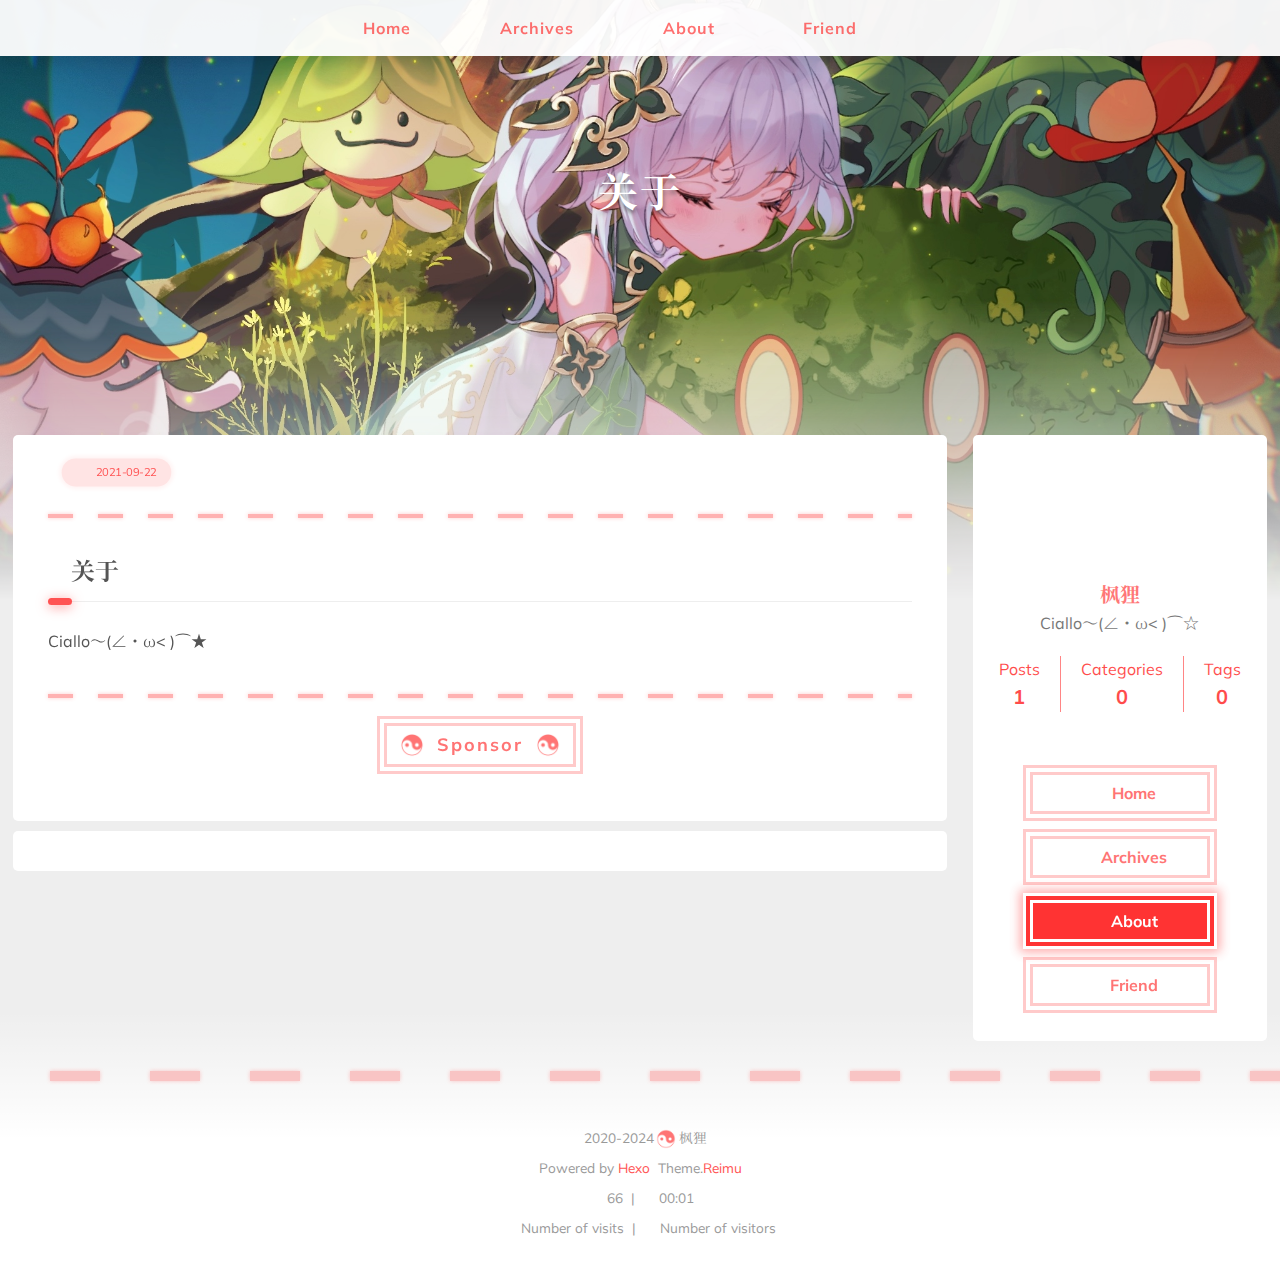
==== commit cd5b931d: "Site updated: 2024-12-01 19:43:53" ====
--- a/about/index.html
+++ b/about/index.html
@@ -122,29 +122,29 @@
     
       <span class="main-nav-link-wrap">
         <div class="main-nav-icon icon-taichi"></div>
-        <a class="main-nav-link" href="/">首页</a>
+        <a class="main-nav-link" href="/">Home</a>
       </span>
     
       <span class="main-nav-link-wrap">
         <div class="main-nav-icon icon-taichi"></div>
-        <a class="main-nav-link" href="/archives">归档</a>
+        <a class="main-nav-link" href="/archives">Archives</a>
       </span>
     
       <span class="main-nav-link-wrap">
         <div class="main-nav-icon icon-taichi"></div>
-        <a class="main-nav-link" href="/about">关于</a>
+        <a class="main-nav-link" href="/about">About</a>
       </span>
     
       <span class="main-nav-link-wrap">
         <div class="main-nav-icon icon-taichi"></div>
-        <a class="main-nav-link" href="/friend">友链</a>
+        <a class="main-nav-link" href="/friend">Friend</a>
       </span>
     
     <a id="main-nav-toggle" class="nav-icon"></a>
   </nav>
   <nav id="sub-nav">
     
-      <a id="nav-rss-link" class="nav-icon" href="/atom.xml" title="RSS 订阅" target="_blank"></a>
+      <a id="nav-rss-link" class="nav-icon" href="/atom.xml" title="RSS Feed" target="_blank"></a>
     
     
     
@@ -207,7 +207,7 @@
         <div class="sponsor-wrapper">
   <div class="sponsor-button-wrapper">
     <div class="footer-info-sep sponsor-icon"></div>
-    <div class="sponsor-title">红包</div>
+    <div class="sponsor-title">Sponsor</div>
     <div class="footer-info-sep sponsor-icon"></div>
   </div>
   <div class="sponsor-tip">请大佬喝冰阔落</div>
@@ -256,15 +256,15 @@
 </div>
 <div class="sidebar-state">
   <div class="sidebar-state-article">
-    <div>文章</div>
+    <div>Posts</div>
     <div class="sidebar-state-number">1</div>
   </div>
   <div class="sidebar-state-category">
-    <div>分类</div>
+    <div>Categories</div>
     <div class="sidebar-state-number">0</div>
   </div>
   <div class="sidebar-state-tag">
-    <div>标签</div>
+    <div>Tags</div>
     <div class="sidebar-state-number">0</div>
   </div>
 </div>
@@ -274,27 +274,27 @@
 <div class="sidebar-menu">
   
     <div class="sidebar-menu-link-wrap">
-      <a class="sidebar-menu-link-dummy" href="/" aria-label="首页"></a>
-      <div class="sidebar-menu-icon icon-taichi"></div>
-      <div class="sidebar-menu-link">首页</div>
-    </div>
-  
-    <div class="sidebar-menu-link-wrap">
-      <a class="sidebar-menu-link-dummy" href="/archives" aria-label="归档"></a>
-      <div class="sidebar-menu-icon icon-taichi"></div>
-      <div class="sidebar-menu-link">归档</div>
-    </div>
-  
-    <div class="sidebar-menu-link-wrap">
-      <a class="sidebar-menu-link-dummy" href="/about" aria-label="关于"></a>
-      <div class="sidebar-menu-icon icon-taichi"></div>
-      <div class="sidebar-menu-link">关于</div>
-    </div>
-  
-    <div class="sidebar-menu-link-wrap">
-      <a class="sidebar-menu-link-dummy" href="/friend" aria-label="友链"></a>
-      <div class="sidebar-menu-icon icon-taichi"></div>
-      <div class="sidebar-menu-link">友链</div>
+      <a class="sidebar-menu-link-dummy" href="/" aria-label="Home"></a>
+      <div class="sidebar-menu-icon icon-taichi"></div>
+      <div class="sidebar-menu-link">Home</div>
+    </div>
+  
+    <div class="sidebar-menu-link-wrap">
+      <a class="sidebar-menu-link-dummy" href="/archives" aria-label="Archives"></a>
+      <div class="sidebar-menu-icon icon-taichi"></div>
+      <div class="sidebar-menu-link">Archives</div>
+    </div>
+  
+    <div class="sidebar-menu-link-wrap">
+      <a class="sidebar-menu-link-dummy" href="/about" aria-label="About"></a>
+      <div class="sidebar-menu-icon icon-taichi"></div>
+      <div class="sidebar-menu-link">About</div>
+    </div>
+  
+    <div class="sidebar-menu-link-wrap">
+      <a class="sidebar-menu-link-dummy" href="/friend" aria-label="Friend"></a>
+      <div class="sidebar-menu-icon icon-taichi"></div>
+      <div class="sidebar-menu-link">Friend</div>
     </div>
   
 </div>
@@ -323,7 +323,7 @@
     </div>
     
       <div>
-        基于&nbsp;<a href="https://hexo.io/" rel="noopener external nofollow noreferrer" target="_blank">Hexo</a>&nbsp;
+        Powered by&nbsp;<a href="https://hexo.io/" rel="noopener external nofollow noreferrer" target="_blank">Hexo</a>&nbsp;
         Theme.<a href="https://github.com/D-Sketon/hexo-theme-reimu" rel="noopener external nofollow noreferrer" target="_blank">Reimu</a>
       </div>
     
@@ -341,10 +341,10 @@
     
       <div>
         <span class="icon-eye"></span>
-        <span id="busuanzi_container_site_pv">总访问量&nbsp;<span id="busuanzi_value_site_pv"></span></span>
+        <span id="busuanzi_container_site_pv">Number of visits&nbsp;<span id="busuanzi_value_site_pv"></span></span>
         &nbsp;|&nbsp;
         <span class="icon-user"></span>
-        <span id="busuanzi_container_site_uv">总访客量&nbsp;<span id="busuanzi_value_site_uv"></span></span>
+        <span id="busuanzi_container_site_uv">Number of visitors&nbsp;<span id="busuanzi_value_site_uv"></span></span>
       </div>
     
   </div>
@@ -366,15 +366,15 @@
 </div>
 <div class="sidebar-state">
   <div class="sidebar-state-article">
-    <div>文章</div>
+    <div>Posts</div>
     <div class="sidebar-state-number">1</div>
   </div>
   <div class="sidebar-state-category">
-    <div>分类</div>
+    <div>Categories</div>
     <div class="sidebar-state-number">0</div>
   </div>
   <div class="sidebar-state-tag">
-    <div>标签</div>
+    <div>Tags</div>
     <div class="sidebar-state-number">0</div>
   </div>
 </div>
@@ -384,27 +384,27 @@
 <div class="sidebar-menu">
   
     <div class="sidebar-menu-link-wrap">
-      <a class="sidebar-menu-link-dummy" href="/" aria-label="首页"></a>
-      <div class="sidebar-menu-icon icon-taichi"></div>
-      <div class="sidebar-menu-link">首页</div>
-    </div>
-  
-    <div class="sidebar-menu-link-wrap">
-      <a class="sidebar-menu-link-dummy" href="/archives" aria-label="归档"></a>
-      <div class="sidebar-menu-icon icon-taichi"></div>
-      <div class="sidebar-menu-link">归档</div>
-    </div>
-  
-    <div class="sidebar-menu-link-wrap">
-      <a class="sidebar-menu-link-dummy" href="/about" aria-label="关于"></a>
-      <div class="sidebar-menu-icon icon-taichi"></div>
-      <div class="sidebar-menu-link">关于</div>
-    </div>
-  
-    <div class="sidebar-menu-link-wrap">
-      <a class="sidebar-menu-link-dummy" href="/friend" aria-label="友链"></a>
-      <div class="sidebar-menu-icon icon-taichi"></div>
-      <div class="sidebar-menu-link">友链</div>
+      <a class="sidebar-menu-link-dummy" href="/" aria-label="Home"></a>
+      <div class="sidebar-menu-icon icon-taichi"></div>
+      <div class="sidebar-menu-link">Home</div>
+    </div>
+  
+    <div class="sidebar-menu-link-wrap">
+      <a class="sidebar-menu-link-dummy" href="/archives" aria-label="Archives"></a>
+      <div class="sidebar-menu-icon icon-taichi"></div>
+      <div class="sidebar-menu-link">Archives</div>
+    </div>
+  
+    <div class="sidebar-menu-link-wrap">
+      <a class="sidebar-menu-link-dummy" href="/about" aria-label="About"></a>
+      <div class="sidebar-menu-icon icon-taichi"></div>
+      <div class="sidebar-menu-link">About</div>
+    </div>
+  
+    <div class="sidebar-menu-link-wrap">
+      <a class="sidebar-menu-link-dummy" href="/friend" aria-label="Friend"></a>
+      <div class="sidebar-menu-icon icon-taichi"></div>
+      <div class="sidebar-menu-link">Friend</div>
     </div>
   
 </div>
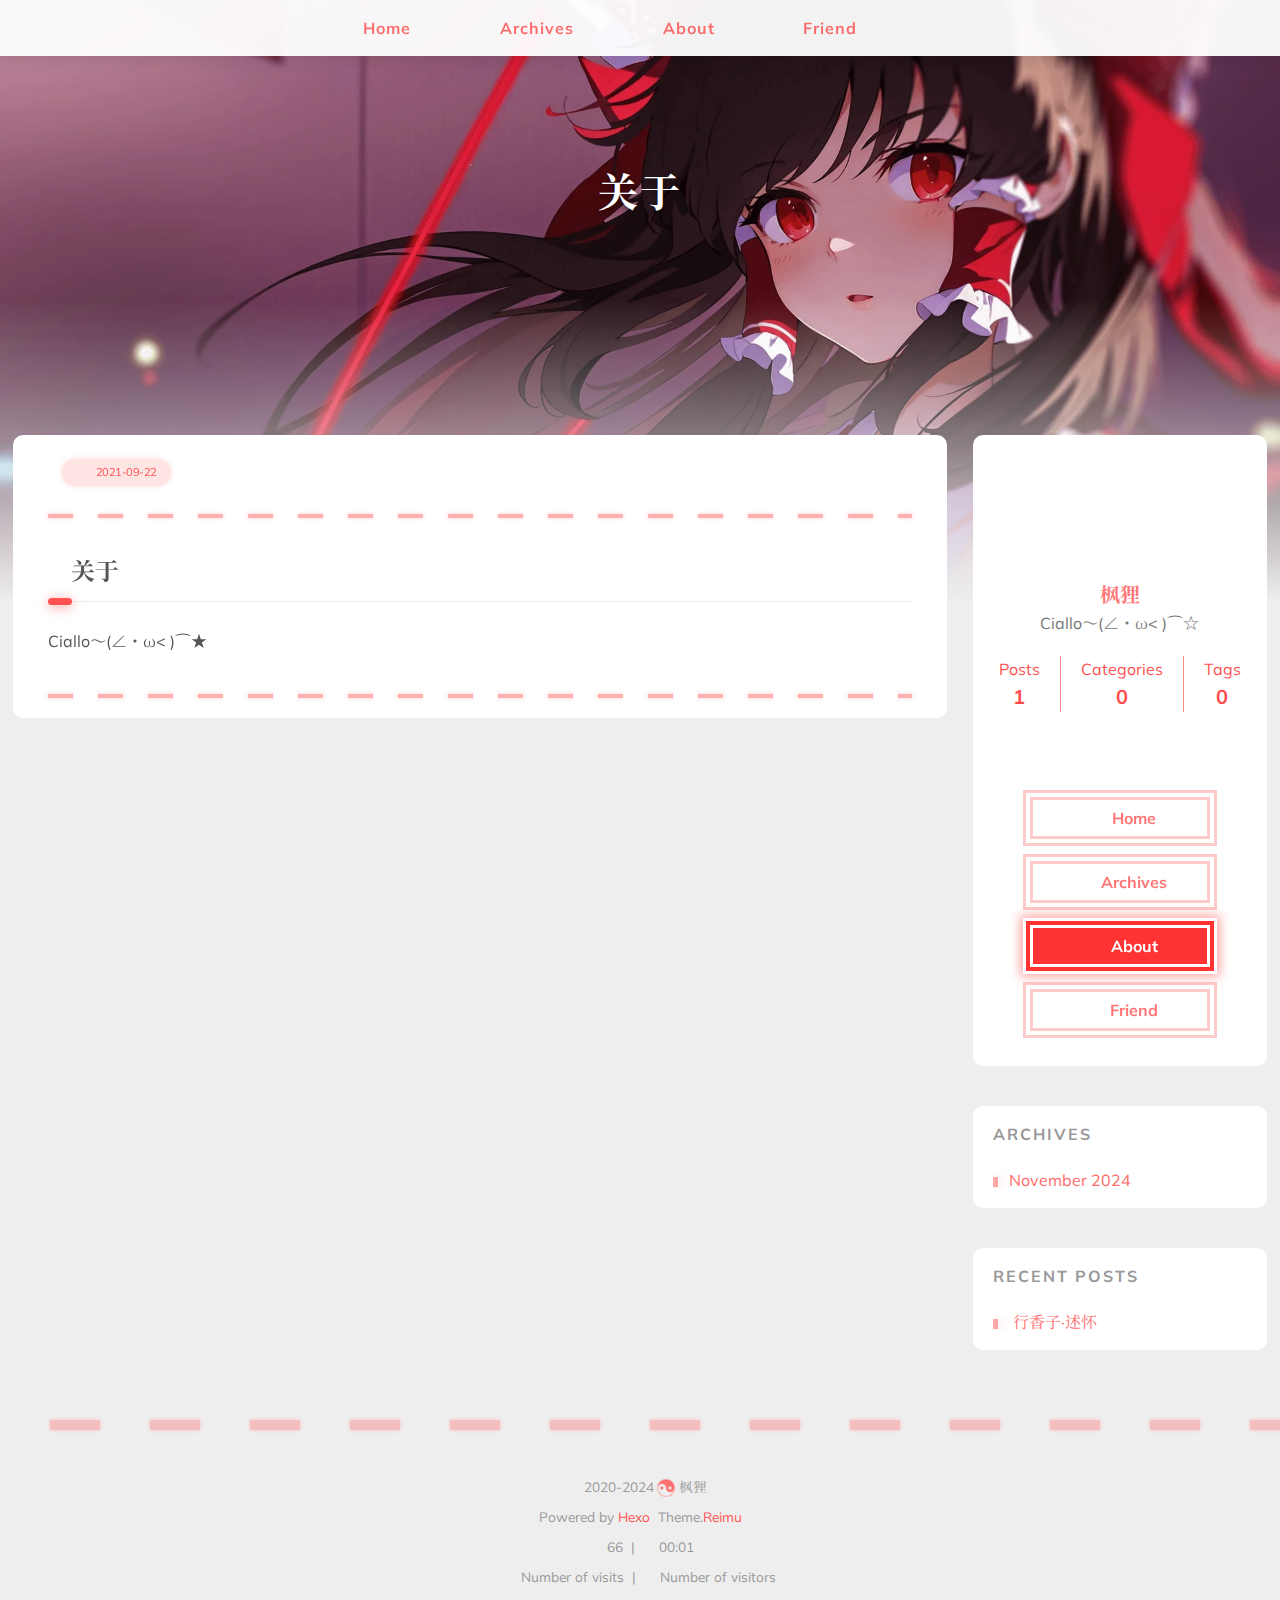
==== commit 469974b9: "Site updated: 2024-12-03 19:26:22" ====
--- a/about/index.html
+++ b/about/index.html
@@ -10,7 +10,7 @@
   
 
   
-  <script>window.icon_font = '4552607_tq6stt6tcg';window.clipboard_tips = {"success":"复制成功(*^▽^*)","fail":"复制失败 (ﾟ⊿ﾟ)ﾂ","copyright":{"enable":false,"count":50,"content":"本文版权：本博客所有文章除特别声明外，均采用 BY-NC-SA 许可协议。转载请注明出处！"}};</script>
+  <script>window.REIMU_CONFIG = {};window.REIMU_CONFIG.icon_font = '4552607_tq6stt6tcg';window.REIMU_CONFIG.clipboard_tips = {"success":"复制成功(*^▽^*)","fail":"复制失败 (ﾟ⊿ﾟ)ﾂ","copyright":{"enable":false,"count":50,"content":"本文版权：本博客所有文章除特别声明外，均采用 BY-NC-SA 许可协议。转载请注明出处！"}};</script>
   
   
   <title>
@@ -36,13 +36,13 @@
 <meta property="og:site_name" content="浮生若梦，为欢几何">
 <meta property="og:description" content="关于Ciallo～(∠・ω&lt; )⌒★">
 <meta property="og:locale" content="zn_CN">
-<meta property="og:image" content="https://youth-maple.github.io/images/banner.png">
+<meta property="og:image" content="https://youth-maple.github.io/images/banner.webp">
 <meta property="article:published_time" content="2021-09-22T13:01:47.000Z">
 <meta property="article:modified_time" content="2024-11-30T14:11:33.557Z">
 <meta property="article:author" content="枫狸">
 <meta property="article:tag" content="闲心，梦游，不知归处，愿还于吾乡">
 <meta name="twitter:card" content="summary">
-<meta name="twitter:image" content="https://youth-maple.github.io/images/banner.png">
+<meta name="twitter:image" content="https://youth-maple.github.io/images/banner.webp">
   
   
     <link rel="alternate" href="/atom.xml" title="浮生若梦，为欢几何" type="application/atom+xml">
@@ -76,11 +76,13 @@
     <div class="loading-right-bg loading-bg"></div>
     <div class="spinner-box">
       <div class="loading-taichi">
-        <svg width="150" height="150" viewBox="0 0 1024 1024" class="icon" version="1.1" xmlns="https://www.w3.org/2000/svg" shape-rendering="geometricPrecision">
-          <path d="M303.5 432A80 80 0 0 1 291.5 592A80 80 0 0 1 303.5 432z" fill="var(--red-1, #ff5252)" />
-          <path d="M512 65A447 447 0 0 1 512 959L512 929A417 417 0 0 0 512 95A417 417 0 0 0 512 929L512 959A447 447 0 0 1 512 65z 
-         M512 95A417 417 0 0 1 929 512A208.5 208.5 0 0 1 720.5 720.5L720.5 592A80 80 0 0 0 720.5 432A80 80 0 0 0 720.5 592L720.5 720.5A208.5 208.5 0 0 1 512 512A208.5 208.5 0 0 0 303.5 303.5A208.5 208.5 0 0 0 95 512A417 417 0 0 1 512 95z" fill="var(--red-1, #ff5252)" />
-        </svg>
+        
+          <svg width="150" height="150" viewBox="0 0 1024 1024" class="icon" version="1.1" xmlns="https://www.w3.org/2000/svg" shape-rendering="geometricPrecision">
+            <path d="M303.5 432A80 80 0 0 1 291.5 592A80 80 0 0 1 303.5 432z" fill="var(--red-1, #ff5252)" />
+            <path d="M512 65A447 447 0 0 1 512 959L512 929A417 417 0 0 0 512 95A417 417 0 0 0 512 929L512 959A447 447 0 0 1 512 65z 
+           M512 95A417 417 0 0 1 929 512A208.5 208.5 0 0 1 720.5 720.5L720.5 592A80 80 0 0 0 720.5 432A80 80 0 0 0 720.5 592L720.5 720.5A208.5 208.5 0 0 1 512 512A208.5 208.5 0 0 0 303.5 303.5A208.5 208.5 0 0 0 95 512A417 417 0 0 1 512 95z" fill="var(--red-1, #ff5252)" />
+          </svg>
+        
       </div>
       <div class="loading-word">少女祈祷中...</div>
     </div>
@@ -120,25 +122,35 @@
         <div id="header-nav">
   <nav id="main-nav">
     
-      <span class="main-nav-link-wrap">
-        <div class="main-nav-icon icon-taichi"></div>
-        <a class="main-nav-link" href="/">Home</a>
-      </span>
-    
-      <span class="main-nav-link-wrap">
-        <div class="main-nav-icon icon-taichi"></div>
-        <a class="main-nav-link" href="/archives">Archives</a>
-      </span>
-    
-      <span class="main-nav-link-wrap">
-        <div class="main-nav-icon icon-taichi"></div>
-        <a class="main-nav-link" href="/about">About</a>
-      </span>
-    
-      <span class="main-nav-link-wrap">
-        <div class="main-nav-icon icon-taichi"></div>
-        <a class="main-nav-link" href="/friend">Friend</a>
-      </span>
+      
+        <span class="main-nav-link-wrap">
+          <div class="main-nav-icon icon rotate">
+            &#xe62b;
+          </div>
+          <a class="main-nav-link" href="/">Home</a>
+        </span>
+      
+        <span class="main-nav-link-wrap">
+          <div class="main-nav-icon icon rotate">
+            &#xe62b;
+          </div>
+          <a class="main-nav-link" href="/archives">Archives</a>
+        </span>
+      
+        <span class="main-nav-link-wrap">
+          <div class="main-nav-icon icon rotate">
+            &#xe62b;
+          </div>
+          <a class="main-nav-link" href="/about">About</a>
+        </span>
+      
+        <span class="main-nav-link-wrap">
+          <div class="main-nav-icon icon rotate">
+            &#xe62b;
+          </div>
+          <a class="main-nav-link" href="/friend">Friend</a>
+        </span>
+      
     
     <a id="main-nav-toggle" class="nav-icon"></a>
   </nav>
@@ -153,7 +165,7 @@
 <header id="header">
   
     
-      <img fetchpriority="high" src="/images/101418711_p0.jpg" alt="关于">
+      <img fetchpriority="high" src="/images/banner.webp" alt="关于">
     
   
   <div id="header-outer">
@@ -204,25 +216,6 @@
     <footer class="article-footer">
       
       
-        <div class="sponsor-wrapper">
-  <div class="sponsor-button-wrapper">
-    <div class="footer-info-sep sponsor-icon"></div>
-    <div class="sponsor-title">Sponsor</div>
-    <div class="footer-info-sep sponsor-icon"></div>
-  </div>
-  <div class="sponsor-tip">请大佬喝冰阔落</div>
-  
-    <div class="sponsor-qr">
-      
-        <div class="sponsor-qr-image-wrapper">
-          <img src="/sponsor/alipay.jpg" alt=支付宝 width="200" />
-          <p class="sponsor-qr-name">支付宝</p>
-        </div>
-      
-    </div>
-  
-</div>
-      
       
       
       
@@ -239,8 +232,6 @@
 
 
 
-
-  <div id="comments" class="gscomment giscus" data-aos="fade-up"></div>
 
 
 </section>
@@ -250,7 +241,7 @@
     <div class="sidebar-wrap" data-aos="fade-up">
       
         <div class="sidebar-author">
-  <img data-src="/avatar/maiden.webp" data-sizes="auto" alt="枫狸" class="lazyload">
+  <img data-src="/avatar/%E5%B0%8F%E4%B8%9B%E9%9B%A8.jpg" data-sizes="auto" alt="枫狸" class="lazyload">
   <div class="sidebar-author-name">枫狸</div>
   <div class="sidebar-description">Ciallo～(∠・ω&lt; )⌒☆</div>
 </div>
@@ -270,40 +261,95 @@
 </div>
 <div class="sidebar-social">
   
+    <div class="icon-twitter sidebar-social-icon">
+      <a href=https://x.com/DeityBreeze itemprop="url" target="_blank" aria-label="twitter" rel="noopener external nofollow noreferrer"></a>
+    </div>
+  
 </div>
 <div class="sidebar-menu">
   
-    <div class="sidebar-menu-link-wrap">
-      <a class="sidebar-menu-link-dummy" href="/" aria-label="Home"></a>
-      <div class="sidebar-menu-icon icon-taichi"></div>
-      <div class="sidebar-menu-link">Home</div>
-    </div>
-  
-    <div class="sidebar-menu-link-wrap">
-      <a class="sidebar-menu-link-dummy" href="/archives" aria-label="Archives"></a>
-      <div class="sidebar-menu-icon icon-taichi"></div>
-      <div class="sidebar-menu-link">Archives</div>
-    </div>
-  
-    <div class="sidebar-menu-link-wrap">
-      <a class="sidebar-menu-link-dummy" href="/about" aria-label="About"></a>
-      <div class="sidebar-menu-icon icon-taichi"></div>
-      <div class="sidebar-menu-link">About</div>
-    </div>
-  
-    <div class="sidebar-menu-link-wrap">
-      <a class="sidebar-menu-link-dummy" href="/friend" aria-label="Friend"></a>
-      <div class="sidebar-menu-icon icon-taichi"></div>
-      <div class="sidebar-menu-link">Friend</div>
-    </div>
-  
-</div>
-
-      
-      
-    </div>
-  </div>
-
+    
+      <div class="sidebar-menu-link-wrap">
+        <a class="sidebar-menu-link-dummy" href="/" aria-label="Home"></a>
+        <div class="sidebar-menu-icon icon rotate">
+          &#xe62b;
+        </div>
+        <div class="sidebar-menu-link">Home</div>
+      </div>
+    
+      <div class="sidebar-menu-link-wrap">
+        <a class="sidebar-menu-link-dummy" href="/archives" aria-label="Archives"></a>
+        <div class="sidebar-menu-icon icon rotate">
+          &#xe62b;
+        </div>
+        <div class="sidebar-menu-link">Archives</div>
+      </div>
+    
+      <div class="sidebar-menu-link-wrap">
+        <a class="sidebar-menu-link-dummy" href="/about" aria-label="About"></a>
+        <div class="sidebar-menu-icon icon rotate">
+          &#xe62b;
+        </div>
+        <div class="sidebar-menu-link">About</div>
+      </div>
+    
+      <div class="sidebar-menu-link-wrap">
+        <a class="sidebar-menu-link-dummy" href="/friend" aria-label="Friend"></a>
+        <div class="sidebar-menu-icon icon rotate">
+          &#xe62b;
+        </div>
+        <div class="sidebar-menu-link">Friend</div>
+      </div>
+    
+  
+</div>
+
+      
+      
+    </div>
+  </div>
+
+  
+    
+      
+
+    
+      
+
+    
+      
+
+    
+      
+  <div class="widget-wrapper">
+    <div class="widget-wrap" data-aos="fade-up">
+      <h3 class="widget-title">Archives</h3>
+      <div class="widget">
+        <ul class="archive-list"><li class="archive-list-item"><a class="archive-list-link" href="/archives/2024/11/">November 2024</a></li></ul>
+      </div>
+    </div>
+  </div>
+
+
+    
+      
+  <div class="widget-wrapper">
+    <div class="widget-wrap" data-aos="fade-up">
+      <h3 class="widget-title">Recent Posts</h3>
+      <div class="widget">
+        <ul>
+          
+            <li>
+              <a href="/2024/11/26/hello-world/">行香子·述怀</a>
+            </li>
+          
+        </ul>
+      </div>
+    </div>
+  </div>
+
+
+    
   
 </aside>
 
@@ -318,7 +364,7 @@
     <div>
       <span class="icon-copyright"></span>
       2020-2024
-      <span class="footer-info-sep"></span>
+      <span class="footer-info-sep rotate"></span>
       枫狸
     </div>
     
@@ -350,17 +396,19 @@
   </div>
 </footer>
 
-        <div class="sidebar-top">
-          <div class="sidebar-top-taichi"></div>
-          <div class="arrow-up"></div>
-        </div>
-        <div id="mask"></div>
+        
+          <div class="sidebar-top">
+            <div class="sidebar-top-taichi rotate"></div>
+            <div class="arrow-up"></div>
+          </div>
+        
+        <div id="mask" class="hide"></div>
       </div>
       <nav id="mobile-nav">
   <div class="sidebar-wrap">
     
       <div class="sidebar-author">
-  <img data-src="/avatar/maiden.webp" data-sizes="auto" alt="枫狸" class="lazyload">
+  <img data-src="/avatar/%E5%B0%8F%E4%B8%9B%E9%9B%A8.jpg" data-sizes="auto" alt="枫狸" class="lazyload">
   <div class="sidebar-author-name">枫狸</div>
   <div class="sidebar-description">Ciallo～(∠・ω&lt; )⌒☆</div>
 </div>
@@ -380,32 +428,46 @@
 </div>
 <div class="sidebar-social">
   
+    <div class="icon-twitter sidebar-social-icon">
+      <a href=https://x.com/DeityBreeze itemprop="url" target="_blank" aria-label="twitter" rel="noopener external nofollow noreferrer"></a>
+    </div>
+  
 </div>
 <div class="sidebar-menu">
   
-    <div class="sidebar-menu-link-wrap">
-      <a class="sidebar-menu-link-dummy" href="/" aria-label="Home"></a>
-      <div class="sidebar-menu-icon icon-taichi"></div>
-      <div class="sidebar-menu-link">Home</div>
-    </div>
-  
-    <div class="sidebar-menu-link-wrap">
-      <a class="sidebar-menu-link-dummy" href="/archives" aria-label="Archives"></a>
-      <div class="sidebar-menu-icon icon-taichi"></div>
-      <div class="sidebar-menu-link">Archives</div>
-    </div>
-  
-    <div class="sidebar-menu-link-wrap">
-      <a class="sidebar-menu-link-dummy" href="/about" aria-label="About"></a>
-      <div class="sidebar-menu-icon icon-taichi"></div>
-      <div class="sidebar-menu-link">About</div>
-    </div>
-  
-    <div class="sidebar-menu-link-wrap">
-      <a class="sidebar-menu-link-dummy" href="/friend" aria-label="Friend"></a>
-      <div class="sidebar-menu-icon icon-taichi"></div>
-      <div class="sidebar-menu-link">Friend</div>
-    </div>
+    
+      <div class="sidebar-menu-link-wrap">
+        <a class="sidebar-menu-link-dummy" href="/" aria-label="Home"></a>
+        <div class="sidebar-menu-icon icon rotate">
+          &#xe62b;
+        </div>
+        <div class="sidebar-menu-link">Home</div>
+      </div>
+    
+      <div class="sidebar-menu-link-wrap">
+        <a class="sidebar-menu-link-dummy" href="/archives" aria-label="Archives"></a>
+        <div class="sidebar-menu-icon icon rotate">
+          &#xe62b;
+        </div>
+        <div class="sidebar-menu-link">Archives</div>
+      </div>
+    
+      <div class="sidebar-menu-link-wrap">
+        <a class="sidebar-menu-link-dummy" href="/about" aria-label="About"></a>
+        <div class="sidebar-menu-icon icon rotate">
+          &#xe62b;
+        </div>
+        <div class="sidebar-menu-link">About</div>
+      </div>
+    
+      <div class="sidebar-menu-link-wrap">
+        <a class="sidebar-menu-link-dummy" href="/friend" aria-label="Friend"></a>
+        <div class="sidebar-menu-icon icon rotate">
+          &#xe62b;
+        </div>
+        <div class="sidebar-menu-link">Friend</div>
+      </div>
+    
   
 </div>
 
@@ -518,28 +580,6 @@
 
 
 
-  <script data-pjax>
-    var giscusContainer = document.querySelector('.giscus');
-    if (giscusContainer) {
-      const giscusScript = document.createElement('script');
-      giscusScript.src = 'https://giscus.app/client.js';
-      giscusScript.setAttribute('data-repo', 'Youth-maple/giscus');
-      giscusScript.setAttribute('data-repo-id', 'R_kgDONW9GYA');
-      giscusScript.setAttribute('data-category', ''); 
-      giscusScript.setAttribute('data-category-id', '');
-      giscusScript.setAttribute('data-mapping', '0');
-      giscusScript.setAttribute('data-strict', '0');
-      giscusScript.setAttribute('data-reactions-enabled', '1');
-      giscusScript.setAttribute('data-emit-metadata', '0');
-      giscusScript.setAttribute('data-input-position', 'bottom');
-      giscusScript.setAttribute('data-theme', 'preferred_color_scheme');
-      giscusScript.setAttribute('data-lang', 'zh-CN');
-      giscusScript.setAttribute('crossorigin', 'anonymous');
-      giscusScript.async = true;
-      giscusContainer.appendChild(giscusScript);
-    }
-  </script>
-
     
   </div>
 </div>
@@ -554,7 +594,7 @@
   \/_/ /_/   \/_____/   \/_/   \/_/  \/_/   \/_____/ 
                                                   
 `,'color: #ff5252;')
-    console.log('%c Theme.Reimu v' + '0.3.5' + ' %c https://github.com/D-Sketon/hexo-theme-reimu ', 'color: white; background: #ff5252; padding:5px 0;', 'padding:4px;border:1px solid #ff5252;')
+    console.log('%c Theme.Reimu v' + '1.0.0' + ' %c https://github.com/D-Sketon/hexo-theme-reimu ', 'color: white; background: #ff5252; padding:5px 0;', 'padding:4px;border:1px solid #ff5252;')
   </script>
   
 
@@ -576,6 +616,9 @@
   }
 </script>
 
+
+
+
   </body>
   </html>
 
--- a/css/style.css
+++ b/css/style.css
@@ -43,6 +43,9 @@
   --cursor-default: url("../images/cursor/reimu-cursor-default.png"), auto;
   --cursor-pointer: url("../images/cursor/reimu-cursor-pointer.png"), pointer;
   --cursor-text: url("../images/cursor/reimu-cursor-text.png"), text;
+  --footer-icon: url("../images/taichi.png");
+  --sponsor-icon: url("../images/taichi.png");
+  --top-icon: url("../images/taichi.png");
 }
 [data-theme="dark"]:root {
   --red-0: var(--red-1);
@@ -350,6 +353,9 @@
   font-family: "iconfont";
   content: "\e630";
 }
+.icon-twitter:before {
+  content: "\e62a";
+}
 .sidebar-btn-wrapper .sidebar-toc-btn:before {
   font-family: "iconfont";
   content: "\e633";
@@ -377,6 +383,9 @@
 .icon-taichi:before {
   font-family: "iconfont";
   content: "\e62b";
+}
+.icon {
+  font-family: "iconfont";
 }
 html,
 body,
@@ -502,7 +511,7 @@
   -webkit-font-smoothing: antialiased;
   text-size-adjust: 100%;
   font-family: 'Mulish','Noto Serif SC', -apple-system, 'PingFang SC', 'Microsoft YaHei', sans-serif;
-  transition: background 0.3s;
+  transition: background 1s;
 }
 body ::selection {
   background: var(--red-1);
@@ -538,7 +547,7 @@
   left: 0;
   height: 100%;
   width: 100%;
-  transition: 0.3s;
+  transition: 1s;
   background: var(--color-background);
 }
 #main {
@@ -568,17 +577,21 @@
   }
 }
 #mask {
-  display: none;
   z-index: 1000;
   position: fixed;
   top: 0;
   left: 0;
   width: 100%;
   height: 100%;
-  background: rgba(0,0,0,0.5);
-}
-.mobile-nav-on #mask {
-  display: block;
+  background: rgba(0,0,0,0.3);
+  backdrop-filter: blur(3px);
+  -webkit-backdrop-filter: blur(3px);
+  opacity: 1;
+  transition: 0.3s;
+}
+#mask.hide {
+  opacity: 0;
+  visibility: hidden;
 }
 #header {
   min-height: 400px;
@@ -627,7 +640,7 @@
   overflow: hidden;
   background: var(--color-header-background);
   box-shadow: 0 0 15px 5px rgba(0,0,0,0.1);
-  transition: background 0.3s, top 0.3s;
+  transition: background 1s, top 0.3s;
   z-index: 200;
 }
 #header-nav:hover {
@@ -753,6 +766,12 @@
 .main-nav-link-wrap:hover .main-nav-icon:before {
   transform: rotate(90deg) scale(1.1);
 }
+.main-nav-link-wrap:hover .main-nav-icon {
+  transform: scale(1.1);
+}
+.main-nav-link-wrap:hover .main-nav-icon.rotate {
+  transform: rotate(90deg) scale(1.1);
+}
 .main-nav-link {
   letter-spacing: 1px;
   font-weight: 700;
@@ -763,6 +782,13 @@
   padding: 15px 5px;
   display: flex;
   align-items: center;
+  font-size: 24px;
+  font-weight: 400;
+  transition: transform 0.3s;
+  will-change: transform;
+}
+.main-nav-icon.rotate {
+  transform: rotate(90deg);
 }
 .main-nav-icon:before {
   font-size: 24px;
@@ -802,7 +828,7 @@
 }
 .article-inner {
   background: var(--color-wrap);
-  border-radius: 5px;
+  border-radius: 10px;
   overflow: hidden;
   transition: 0.3s;
 }
@@ -953,7 +979,7 @@
   background: var(--red-5-5);
   border-left: 6px var(--red-4) solid;
   margin: 1.8em 0;
-  border-radius: 5px;
+  border-radius: 10px;
   transition: 0.3s;
   padding: 1px 10px;
   box-shadow: 0 0 5px 2px var(--color-meta-shadow);
@@ -1093,7 +1119,7 @@
   margin-top: 10px;
   display: flex;
   flex-direction: column;
-  border-radius: 5px;
+  border-radius: 10px;
   overflow: hidden;
 }
 @media screen and (min-width: 768px) {
@@ -1175,10 +1201,6 @@
   max-width: 100%;
   margin: 0 auto;
 }
-.katex-display {
-  overflow-x: auto;
-  overflow-y: hidden;
-}
 .post-link {
   position: absolute;
   top: 0;
@@ -1192,7 +1214,7 @@
   height: 230px;
   margin-bottom: 40px;
   position: relative;
-  border-radius: 5px;
+  border-radius: 10px;
   background: var(--color-wrap);
   display: flex;
   transition: 0.3s;
@@ -1202,7 +1224,7 @@
   box-shadow: 0 0 10px 3px var(--color-hover-shadow);
 }
 .post-wrapper {
-  border-radius: 5px;
+  border-radius: 10px;
   transition: 0.3s;
 }
 .post-wrapper .aos-animate {
@@ -1311,26 +1333,26 @@
 }
 @media screen and (min-width: 768px) {
   .post-cover-left {
-    border-radius: 5px 0 0 5px;
+    border-radius: 10px 0 0 10px;
     -webkit-clip-path: polygon(0 0, 92% 0%, 100% 100%, 0% 100%);
     clip-path: polygon(0 0, 92% 0%, 100% 100%, 0% 100%);
   }
 }
 @media screen and (max-width: 767px) {
   .post-cover-left {
-    border-radius: 5px 5px 0 0;
+    border-radius: 10px 10px 0 0;
   }
 }
 @media screen and (min-width: 768px) {
   .post-cover-right {
-    border-radius: 0 5px 5px 0;
+    border-radius: 0 10px 10px 0;
     -webkit-clip-path: polygon(0 0, 100% 0%, 100% 100%, 8% 100%);
     clip-path: polygon(0 0, 100% 0%, 100% 100%, 8% 100%);
   }
 }
 @media screen and (max-width: 767px) {
   .post-cover-right {
-    border-radius: 5px 5px 0 0;
+    border-radius: 10px 10px 0 0;
   }
 }
 .post-title {
@@ -1362,17 +1384,17 @@
   margin-right: 5px;
 }
 .post-wrap-left .post-sticky {
-  border-top-left-radius: 5px;
-  border-bottom-right-radius: 5px;
+  border-top-left-radius: 10px;
+  border-bottom-right-radius: 10px;
 }
 .post-wrap-right .post-sticky {
-  border-top-right-radius: 5px;
-  border-bottom-left-radius: 5px;
+  border-top-right-radius: 10px;
+  border-bottom-left-radius: 10px;
 }
 #comments {
   background: var(--color-wrap);
   padding: 20px;
-  border-radius: 5px;
+  border-radius: 10px;
   margin: 10px 0;
 }
 #comments a {
@@ -1389,7 +1411,7 @@
 }
 .archives-outer-wrap {
   background: var(--color-wrap);
-  border-radius: 5px;
+  border-radius: 10px;
   padding: 15px 0;
 }
 .archives-wrap {
@@ -1478,7 +1500,7 @@
 #page-nav {
   margin: 50px auto;
   background: var(--color-wrap);
-  border-radius: 5px;
+  border-radius: 10px;
   text-align: center;
   color: var(--grey-9);
   overflow: hidden;
@@ -1511,7 +1533,7 @@
 }
 #page-nav .page-number {
   display: inline-block;
-  border-radius: 5px;
+  border-radius: 10px;
   margin: 5px;
 }
 @media screen and (max-width: 479px) {
@@ -1580,9 +1602,10 @@
   font-weight: 700;
 }
 #footer {
-  background: linear-gradient(to top, var(--color-footer-background) 50%, transparent);
+  background-color: linear-gradient(to top, var(--color-footer-background) 50%, transparent);
   padding: 40px 0 20px;
   color: var(--grey-9);
+  transition: 1s;
 }
 #footer:hover .footer-line {
   opacity: 0.5;
@@ -1625,10 +1648,26 @@
 .footer-info-sep {
   width: 25px;
   opacity: 0.8;
-  background-color: var(--red-1);
-  -webkit-mask-image: url("../images/taichi.png") no-repeat center/80%;
-  mask: url("../images/taichi.png") no-repeat center/80%;
+}
+.footer-info-sep.rotate {
   animation: rotate-all 3s linear infinite;
+}
+@supports (-webkit-mask: var(--footer-icon) no-repeat center/80%) {
+  .footer-info-sep {
+    background-color: var(--red-1);
+    -webkit-mask: var(--footer-icon) no-repeat center/80%;
+  }
+}
+@supports (mask: var(--footer-icon) no-repeat center/80%) {
+  .footer-info-sep {
+    background-color: var(--red-1);
+    mask: var(--footer-icon) no-repeat center/80%;
+  }
+}
+@supports not ((mask: var(--footer-icon) no-repeat center/80%) and (-webkit-mask: var(--footer-icon) no-repeat center/80%)) {
+  .footer-info-sep {
+    background: var(--footer-icon) no-repeat center/80%;
+  }
 }
 @media screen and (min-width: 960px) {
   #mobile-nav {
@@ -1644,7 +1683,7 @@
     height: 100%;
     background: var(--color-mobile-nav-background);
     z-index: 1001;
-    transition: left 0.2s;
+    transition: 0.3s;
   }
   .mobile-nav-on #mobile-nav {
     left: 0;
@@ -1944,7 +1983,7 @@
   height: 100px;
   background: var(--color-wrap);
   box-shadow: 0 0 10px 3px rgba(0,0,0,0.1);
-  border-radius: 5px;
+  border-radius: 10px;
   position: relative;
   display: flex;
   margin: 1%;
@@ -2122,12 +2161,12 @@
   width: 50px;
   height: 50px;
   opacity: 0.8;
-  background-color: var(--red-1);
-  -webkit-mask-image: url("../images/taichi.png") no-repeat center/100%;
-  mask: url("../images/taichi.png") no-repeat center/100%;
-  transition: 0.3s;
+  transition: 0.3s;
+  border-radius: 50%;
+  opacity: 1;
+}
+.sidebar-top .sidebar-top-taichi.rotate {
   animation: rotate-all 3s linear infinite;
-  opacity: 1;
 }
 .sidebar-top .arrow-up {
   transition: 0.3s;
@@ -2148,6 +2187,23 @@
 }
 .sidebar-top:hover .arrow-up {
   opacity: 1;
+}
+@supports (-webkit-mask: var(--top-icon) no-repeat center/100%) {
+  .sidebar-top-taichi {
+    background-color: var(--red-1);
+    -webkit-mask: var(--top-icon) no-repeat center/100%;
+  }
+}
+@supports (mask: var(--top-icon) no-repeat center/100%) {
+  .sidebar-top-taichi {
+    background-color: var(--red-1);
+    mask: var(--top-icon) no-repeat center/100%;
+  }
+}
+@supports not ((mask: var(--top-icon) no-repeat center/100%) and (-webkit-mask: var(--top-icon) no-repeat center/100%)) {
+  .sidebar-top-taichi {
+    background: var(--top-icon) no-repeat center/100%;
+  }
 }
 .sponsor-wrapper {
   display: flex;
@@ -2172,6 +2228,27 @@
 .sponsor-icon {
   width: 30px;
   margin: 0 10px;
+  opacity: 0.8;
+}
+.sponsor-icon.rotate {
+  animation: rotate-all 3s linear infinite;
+}
+@supports (-webkit-mask: var(--sponsor-icon) no-repeat center/80%) {
+  .sponsor-icon {
+    background-color: var(--red-1);
+    -webkit-mask: var(--sponsor-icon) no-repeat center/80%;
+  }
+}
+@supports (mask: var(--sponsor-icon) no-repeat center/80%) {
+  .sponsor-icon {
+    background-color: var(--red-1);
+    mask: var(--sponsor-icon) no-repeat center/80%;
+  }
+}
+@supports not ((mask: var(--sponsor-icon) no-repeat center/80%) and (-webkit-mask: var(--sponsor-icon) no-repeat center/80%)) {
+  .sponsor-icon {
+    background: var(--sponsor-icon) no-repeat center/80%;
+  }
 }
 .sponsor-button-wrapper {
   margin: 8px 50px;
@@ -2225,6 +2302,95 @@
   color: var(--color-default);
   margin-top: 8px;
 }
+.tagcloud a {
+  display: inline-block;
+  margin: 5px 5px 0 0;
+}
+[data-theme="dark"] .widget-wrap {
+  box-shadow: 0 0 10px 3px var(--color-hover-shadow);
+}
+.widget-wrap {
+  margin: 40px 0;
+  background: var(--color-wrap);
+  border-radius: 10px;
+  transition: 0.3s;
+}
+.widget-wrapper {
+  transition: 0.3s;
+}
+.widget-wrapper .aos-animate {
+  transition-property: initial !important;
+}
+.widget-wrapper .aos-animate:hover {
+  box-shadow: 0 0 10px 3px var(--color-hover-shadow);
+}
+.widget-wrapper:hover {
+  transform: scale(1.015);
+}
+.widget-title {
+  text-transform: uppercase;
+  letter-spacing: 2px;
+  color: var(--grey-9);
+  padding: 20px 20px 10px;
+}
+.widget {
+  color: var(--grey-7);
+  padding: 10px 20px;
+}
+.widget li {
+  color: var(--color-link);
+  overflow: hidden;
+  text-overflow: ellipsis;
+  white-space: nowrap;
+}
+.widget a,
+.widget span {
+  color: var(--color-link);
+  text-decoration: none;
+  opacity: 0.85;
+  transition: 0.3s;
+}
+.widget a:hover,
+.widget span:hover {
+  opacity: 1;
+  color: var(--red-0);
+}
+.widget span {
+  margin-left: 5px;
+}
+.widget ul ul,
+.widget ol ul,
+.widget dl ul,
+.widget ul ol,
+.widget ol ol,
+.widget dl ol,
+.widget ul dl,
+.widget ol dl,
+.widget dl dl {
+  margin-left: 15px;
+  list-style: none;
+}
+.widget li {
+  margin: 10px 0;
+}
+.widget li:before {
+  content: "";
+  display: inline-block;
+  width: 5px;
+  height: 10px;
+  background: var(--color-h2-after);
+  vertical-align: middle;
+  margin-right: 11px;
+  box-shadow: 0 2px 12px var(--color-red-6-shadow);
+  opacity: 0.5;
+  transition: 0.3s;
+}
+.widget li:hover:before {
+  width: 5px;
+  height: 5px;
+  border-radius: 50%;
+  opacity: 1;
+}
 @media screen and (max-width: 959px) {
   #sidebar {
     display: none;
@@ -2261,7 +2427,7 @@
 }
 .sidebar-wrap {
   width: 100%;
-  border-radius: 5px;
+  border-radius: 10px;
   background: var(--color-wrap);
   display: flex;
   flex-shrink: 0;
@@ -2373,6 +2539,9 @@
 .sidebar-social-icon:hover {
   transform: scale(1.2);
 }
+.icon-twitter {
+  color: #191717;
+}
 .sidebar-menu-icon,
 .sidebar-menu-link {
   color: var(--color-link);
@@ -2401,7 +2570,17 @@
 .sidebar-menu-link-wrap:hover .sidebar-menu-icon:before {
   transform: rotate(90deg) scale(1.1);
 }
+.sidebar-menu-link-wrap:hover .sidebar-menu-icon {
+  transform: scale(1.1);
+}
+.sidebar-menu-link-wrap:hover .sidebar-menu-icon.rotate {
+  transform: rotate(90deg) scale(1.1);
+}
 .sidebar-menu-icon {
+  font-size: 24px;
+  font-weight: 400;
+  transition: transform 0.3s;
+  will-change: transform;
   pointer-events: none;
   padding: 5px;
   display: flex;
@@ -2413,6 +2592,9 @@
   transform: rotate(90deg);
   transition: transform 0.3s;
   will-change: transform;
+}
+.sidebar-menu-icon.rotate {
+  transform: rotate(90deg);
 }
 .sidebar-menu-link-dummy {
   position: absolute;
@@ -2548,7 +2730,7 @@
   color: #fff;
   font-weight: bold;
   box-shadow: 0 0 10px var(--color-red-6-shadow);
-  border-radius: 5px;
+  border-radius: 10px;
   margin: 20px;
   transition: 0.3s;
   will-change: transform;
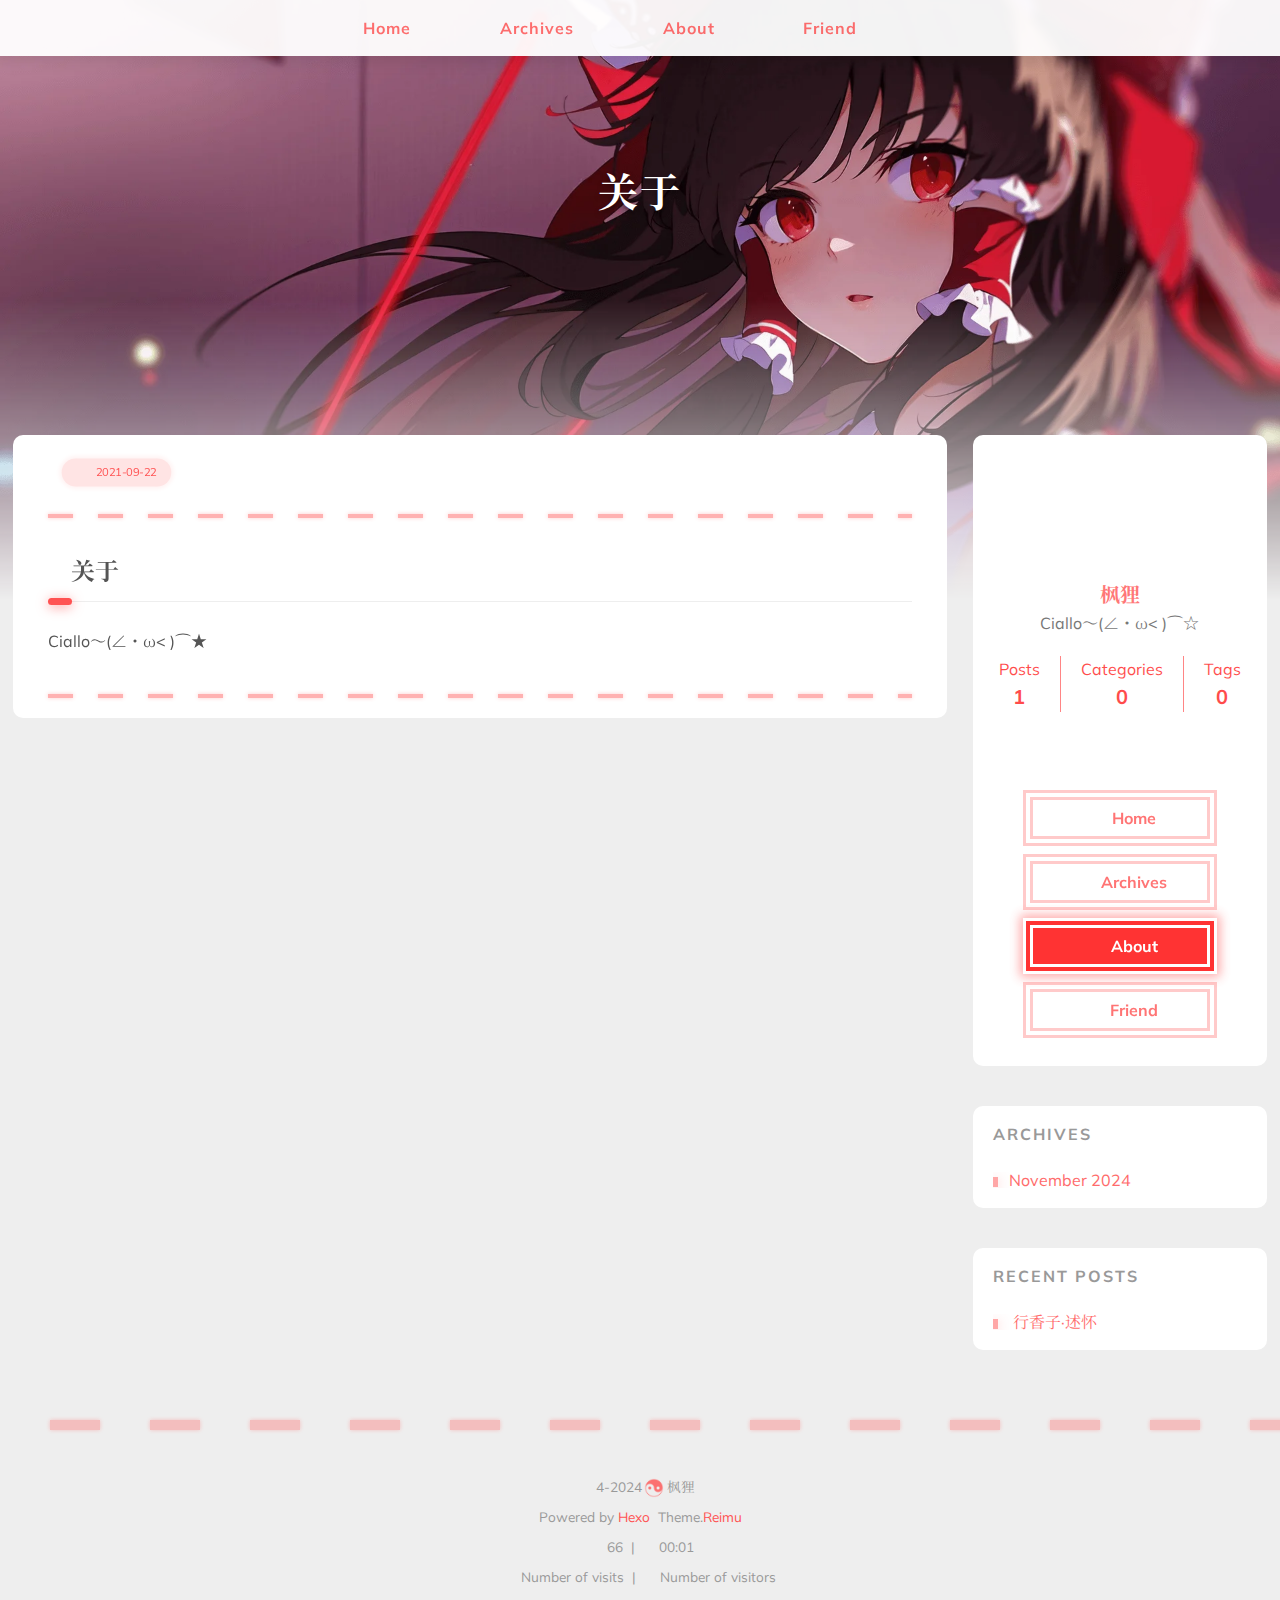
==== commit eab5eb7e: "Site updated: 2024-12-03 19:28:02" ====
--- a/about/index.html
+++ b/about/index.html
@@ -363,7 +363,7 @@
     
     <div>
       <span class="icon-copyright"></span>
-      2020-2024
+      4-2024
       <span class="footer-info-sep rotate"></span>
       枫狸
     </div>
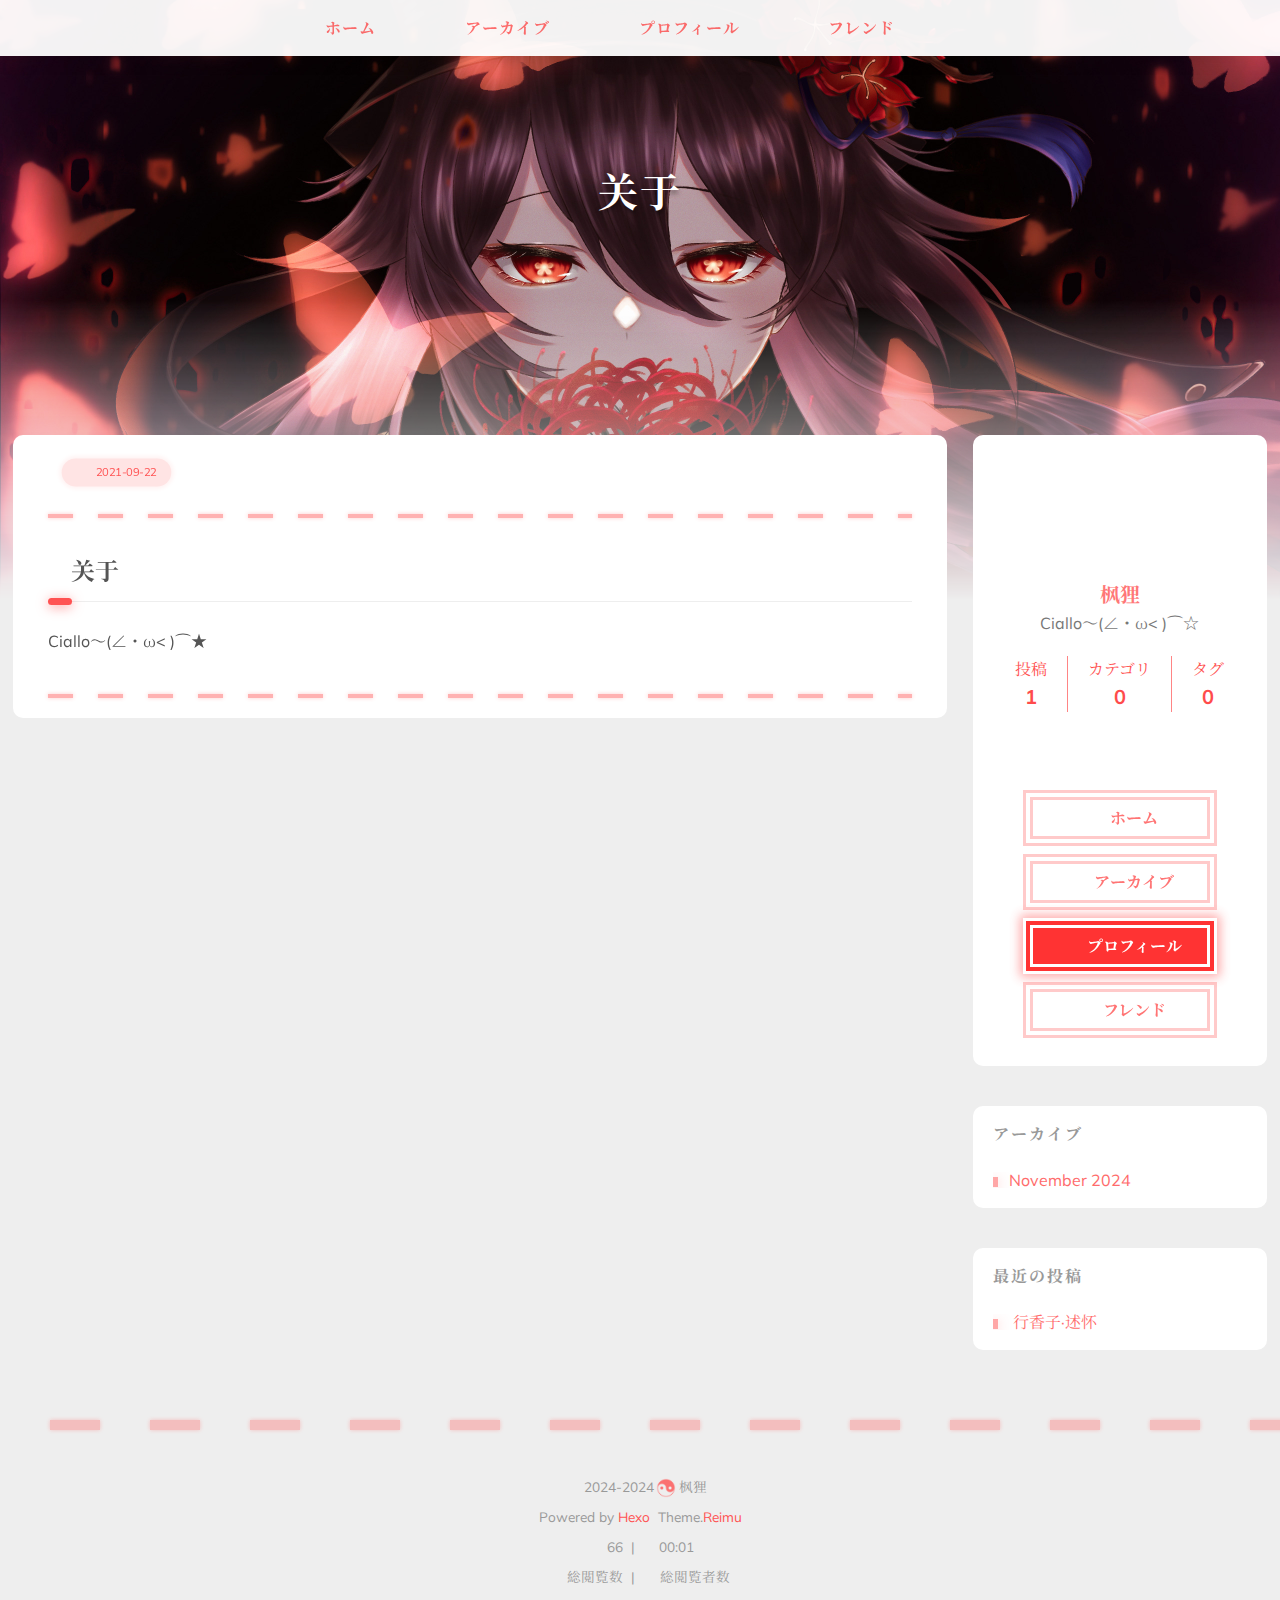
==== commit cfabd494: "Site updated: 2024-12-03 19:31:41" ====
--- a/about/index.html
+++ b/about/index.html
@@ -127,28 +127,28 @@
           <div class="main-nav-icon icon rotate">
             &#xe62b;
           </div>
-          <a class="main-nav-link" href="/">Home</a>
+          <a class="main-nav-link" href="/">ホーム</a>
         </span>
       
         <span class="main-nav-link-wrap">
           <div class="main-nav-icon icon rotate">
             &#xe62b;
           </div>
-          <a class="main-nav-link" href="/archives">Archives</a>
+          <a class="main-nav-link" href="/archives">アーカイブ</a>
         </span>
       
         <span class="main-nav-link-wrap">
           <div class="main-nav-icon icon rotate">
             &#xe62b;
           </div>
-          <a class="main-nav-link" href="/about">About</a>
+          <a class="main-nav-link" href="/about">プロフィール</a>
         </span>
       
         <span class="main-nav-link-wrap">
           <div class="main-nav-icon icon rotate">
             &#xe62b;
           </div>
-          <a class="main-nav-link" href="/friend">Friend</a>
+          <a class="main-nav-link" href="/friend">フレンド</a>
         </span>
       
     
@@ -156,7 +156,7 @@
   </nav>
   <nav id="sub-nav">
     
-      <a id="nav-rss-link" class="nav-icon" href="/atom.xml" title="RSS Feed" target="_blank"></a>
+      <a id="nav-rss-link" class="nav-icon" href="/atom.xml" title="RSSフィード" target="_blank"></a>
     
     
     
@@ -165,7 +165,7 @@
 <header id="header">
   
     
-      <img fetchpriority="high" src="/images/banner.webp" alt="关于">
+      <img fetchpriority="high" src="/images/hutao.jpg" alt="关于">
     
   
   <div id="header-outer">
@@ -247,15 +247,15 @@
 </div>
 <div class="sidebar-state">
   <div class="sidebar-state-article">
-    <div>Posts</div>
+    <div>投稿</div>
     <div class="sidebar-state-number">1</div>
   </div>
   <div class="sidebar-state-category">
-    <div>Categories</div>
+    <div>カテゴリ</div>
     <div class="sidebar-state-number">0</div>
   </div>
   <div class="sidebar-state-tag">
-    <div>Tags</div>
+    <div>タグ</div>
     <div class="sidebar-state-number">0</div>
   </div>
 </div>
@@ -270,35 +270,35 @@
   
     
       <div class="sidebar-menu-link-wrap">
-        <a class="sidebar-menu-link-dummy" href="/" aria-label="Home"></a>
-        <div class="sidebar-menu-icon icon rotate">
-          &#xe62b;
-        </div>
-        <div class="sidebar-menu-link">Home</div>
-      </div>
-    
-      <div class="sidebar-menu-link-wrap">
-        <a class="sidebar-menu-link-dummy" href="/archives" aria-label="Archives"></a>
-        <div class="sidebar-menu-icon icon rotate">
-          &#xe62b;
-        </div>
-        <div class="sidebar-menu-link">Archives</div>
-      </div>
-    
-      <div class="sidebar-menu-link-wrap">
-        <a class="sidebar-menu-link-dummy" href="/about" aria-label="About"></a>
-        <div class="sidebar-menu-icon icon rotate">
-          &#xe62b;
-        </div>
-        <div class="sidebar-menu-link">About</div>
-      </div>
-    
-      <div class="sidebar-menu-link-wrap">
-        <a class="sidebar-menu-link-dummy" href="/friend" aria-label="Friend"></a>
-        <div class="sidebar-menu-icon icon rotate">
-          &#xe62b;
-        </div>
-        <div class="sidebar-menu-link">Friend</div>
+        <a class="sidebar-menu-link-dummy" href="/" aria-label="ホーム"></a>
+        <div class="sidebar-menu-icon icon rotate">
+          &#xe62b;
+        </div>
+        <div class="sidebar-menu-link">ホーム</div>
+      </div>
+    
+      <div class="sidebar-menu-link-wrap">
+        <a class="sidebar-menu-link-dummy" href="/archives" aria-label="アーカイブ"></a>
+        <div class="sidebar-menu-icon icon rotate">
+          &#xe62b;
+        </div>
+        <div class="sidebar-menu-link">アーカイブ</div>
+      </div>
+    
+      <div class="sidebar-menu-link-wrap">
+        <a class="sidebar-menu-link-dummy" href="/about" aria-label="プロフィール"></a>
+        <div class="sidebar-menu-icon icon rotate">
+          &#xe62b;
+        </div>
+        <div class="sidebar-menu-link">プロフィール</div>
+      </div>
+    
+      <div class="sidebar-menu-link-wrap">
+        <a class="sidebar-menu-link-dummy" href="/friend" aria-label="フレンド"></a>
+        <div class="sidebar-menu-icon icon rotate">
+          &#xe62b;
+        </div>
+        <div class="sidebar-menu-link">フレンド</div>
       </div>
     
   
@@ -323,7 +323,7 @@
       
   <div class="widget-wrapper">
     <div class="widget-wrap" data-aos="fade-up">
-      <h3 class="widget-title">Archives</h3>
+      <h3 class="widget-title">アーカイブ</h3>
       <div class="widget">
         <ul class="archive-list"><li class="archive-list-item"><a class="archive-list-link" href="/archives/2024/11/">November 2024</a></li></ul>
       </div>
@@ -335,7 +335,7 @@
       
   <div class="widget-wrapper">
     <div class="widget-wrap" data-aos="fade-up">
-      <h3 class="widget-title">Recent Posts</h3>
+      <h3 class="widget-title">最近の投稿</h3>
       <div class="widget">
         <ul>
           
@@ -363,7 +363,7 @@
     
     <div>
       <span class="icon-copyright"></span>
-      4-2024
+      2024-2024
       <span class="footer-info-sep rotate"></span>
       枫狸
     </div>
@@ -387,10 +387,10 @@
     
       <div>
         <span class="icon-eye"></span>
-        <span id="busuanzi_container_site_pv">Number of visits&nbsp;<span id="busuanzi_value_site_pv"></span></span>
+        <span id="busuanzi_container_site_pv">総閲覧数&nbsp;<span id="busuanzi_value_site_pv"></span></span>
         &nbsp;|&nbsp;
         <span class="icon-user"></span>
-        <span id="busuanzi_container_site_uv">Number of visitors&nbsp;<span id="busuanzi_value_site_uv"></span></span>
+        <span id="busuanzi_container_site_uv">総閲覧者数&nbsp;<span id="busuanzi_value_site_uv"></span></span>
       </div>
     
   </div>
@@ -414,15 +414,15 @@
 </div>
 <div class="sidebar-state">
   <div class="sidebar-state-article">
-    <div>Posts</div>
+    <div>投稿</div>
     <div class="sidebar-state-number">1</div>
   </div>
   <div class="sidebar-state-category">
-    <div>Categories</div>
+    <div>カテゴリ</div>
     <div class="sidebar-state-number">0</div>
   </div>
   <div class="sidebar-state-tag">
-    <div>Tags</div>
+    <div>タグ</div>
     <div class="sidebar-state-number">0</div>
   </div>
 </div>
@@ -437,35 +437,35 @@
   
     
       <div class="sidebar-menu-link-wrap">
-        <a class="sidebar-menu-link-dummy" href="/" aria-label="Home"></a>
-        <div class="sidebar-menu-icon icon rotate">
-          &#xe62b;
-        </div>
-        <div class="sidebar-menu-link">Home</div>
-      </div>
-    
-      <div class="sidebar-menu-link-wrap">
-        <a class="sidebar-menu-link-dummy" href="/archives" aria-label="Archives"></a>
-        <div class="sidebar-menu-icon icon rotate">
-          &#xe62b;
-        </div>
-        <div class="sidebar-menu-link">Archives</div>
-      </div>
-    
-      <div class="sidebar-menu-link-wrap">
-        <a class="sidebar-menu-link-dummy" href="/about" aria-label="About"></a>
-        <div class="sidebar-menu-icon icon rotate">
-          &#xe62b;
-        </div>
-        <div class="sidebar-menu-link">About</div>
-      </div>
-    
-      <div class="sidebar-menu-link-wrap">
-        <a class="sidebar-menu-link-dummy" href="/friend" aria-label="Friend"></a>
-        <div class="sidebar-menu-icon icon rotate">
-          &#xe62b;
-        </div>
-        <div class="sidebar-menu-link">Friend</div>
+        <a class="sidebar-menu-link-dummy" href="/" aria-label="ホーム"></a>
+        <div class="sidebar-menu-icon icon rotate">
+          &#xe62b;
+        </div>
+        <div class="sidebar-menu-link">ホーム</div>
+      </div>
+    
+      <div class="sidebar-menu-link-wrap">
+        <a class="sidebar-menu-link-dummy" href="/archives" aria-label="アーカイブ"></a>
+        <div class="sidebar-menu-icon icon rotate">
+          &#xe62b;
+        </div>
+        <div class="sidebar-menu-link">アーカイブ</div>
+      </div>
+    
+      <div class="sidebar-menu-link-wrap">
+        <a class="sidebar-menu-link-dummy" href="/about" aria-label="プロフィール"></a>
+        <div class="sidebar-menu-icon icon rotate">
+          &#xe62b;
+        </div>
+        <div class="sidebar-menu-link">プロフィール</div>
+      </div>
+    
+      <div class="sidebar-menu-link-wrap">
+        <a class="sidebar-menu-link-dummy" href="/friend" aria-label="フレンド"></a>
+        <div class="sidebar-menu-icon icon rotate">
+          &#xe62b;
+        </div>
+        <div class="sidebar-menu-link">フレンド</div>
       </div>
     
   
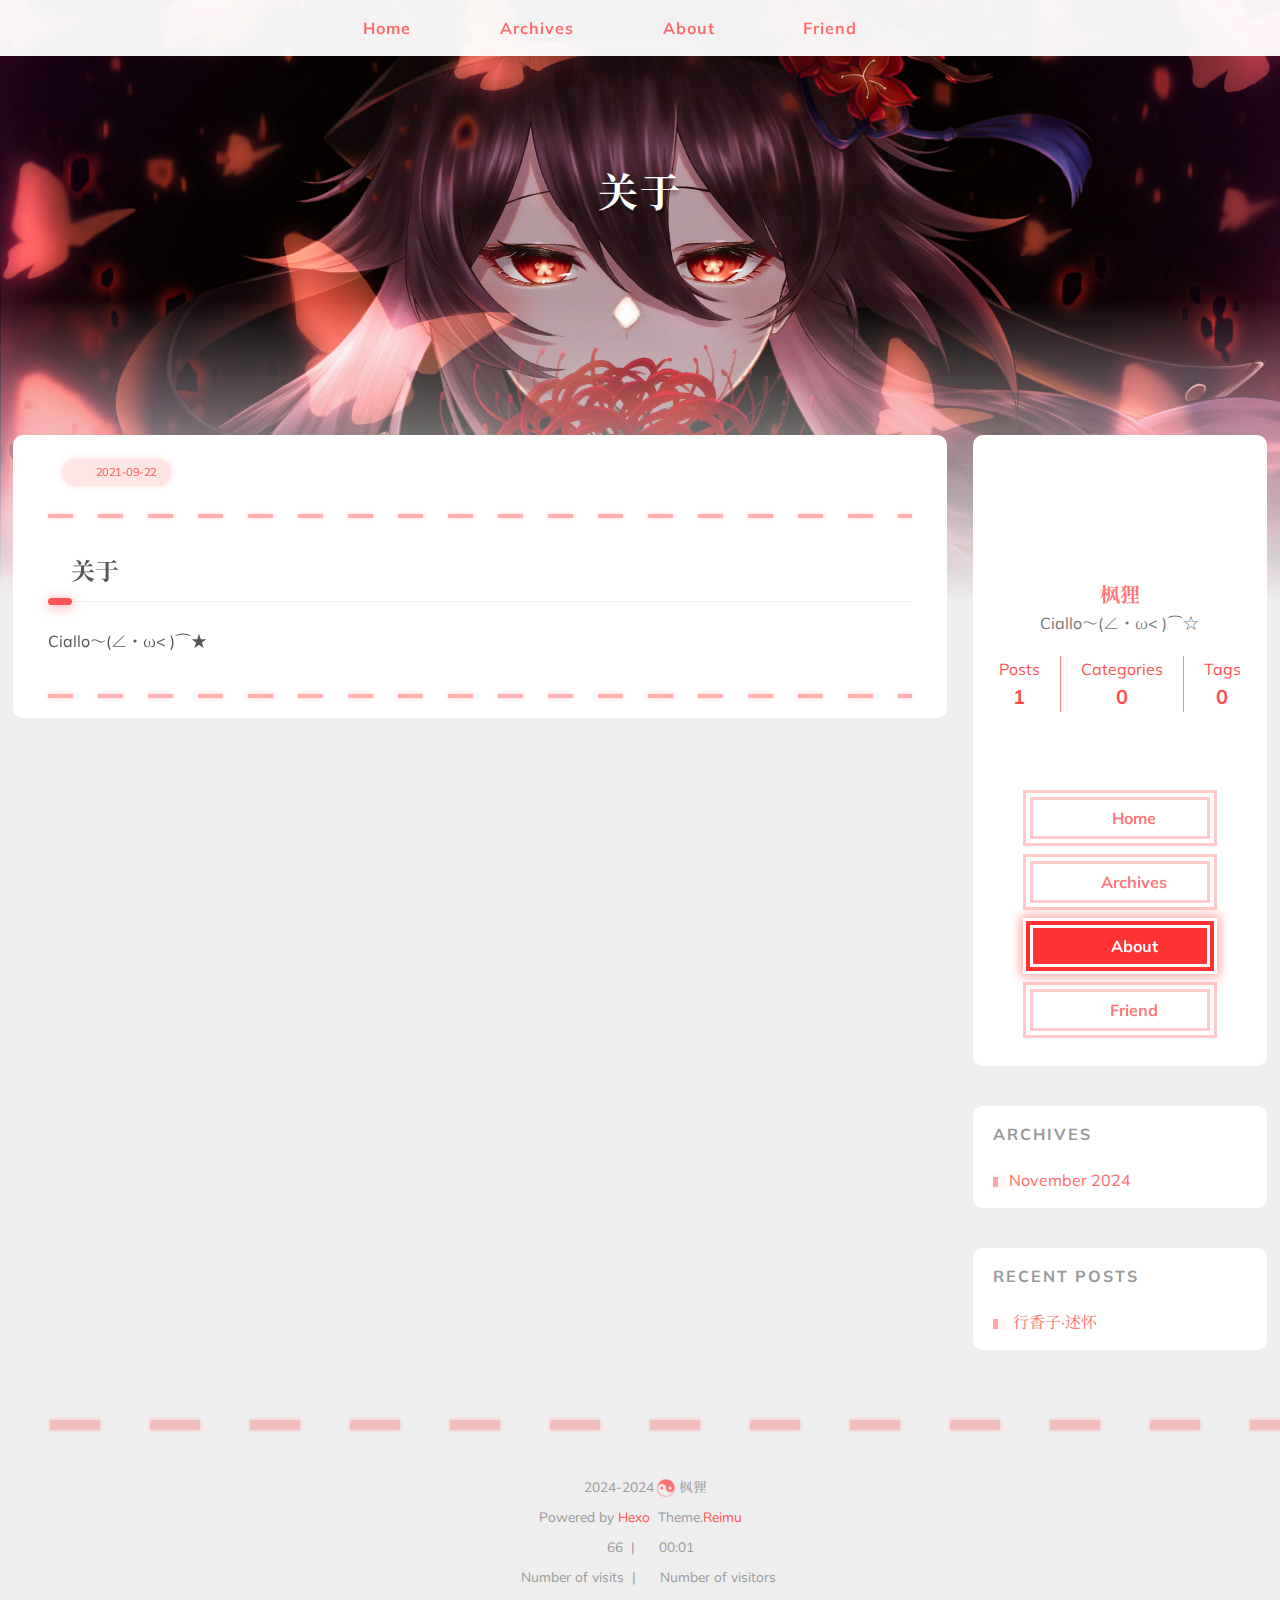
==== commit ea4ff0c7: "Site updated: 2024-12-04 22:35:07" ====
--- a/about/index.html
+++ b/about/index.html
@@ -127,28 +127,28 @@
           <div class="main-nav-icon icon rotate">
             &#xe62b;
           </div>
-          <a class="main-nav-link" href="/">ホーム</a>
+          <a class="main-nav-link" href="/">Home</a>
         </span>
       
         <span class="main-nav-link-wrap">
           <div class="main-nav-icon icon rotate">
             &#xe62b;
           </div>
-          <a class="main-nav-link" href="/archives">アーカイブ</a>
+          <a class="main-nav-link" href="/archives">Archives</a>
         </span>
       
         <span class="main-nav-link-wrap">
           <div class="main-nav-icon icon rotate">
             &#xe62b;
           </div>
-          <a class="main-nav-link" href="/about">プロフィール</a>
+          <a class="main-nav-link" href="/about">About</a>
         </span>
       
         <span class="main-nav-link-wrap">
           <div class="main-nav-icon icon rotate">
             &#xe62b;
           </div>
-          <a class="main-nav-link" href="/friend">フレンド</a>
+          <a class="main-nav-link" href="/friend">Friend</a>
         </span>
       
     
@@ -156,7 +156,7 @@
   </nav>
   <nav id="sub-nav">
     
-      <a id="nav-rss-link" class="nav-icon" href="/atom.xml" title="RSSフィード" target="_blank"></a>
+      <a id="nav-rss-link" class="nav-icon" href="/atom.xml" title="RSS Feed" target="_blank"></a>
     
     
     
@@ -247,22 +247,22 @@
 </div>
 <div class="sidebar-state">
   <div class="sidebar-state-article">
-    <div>投稿</div>
+    <div>Posts</div>
     <div class="sidebar-state-number">1</div>
   </div>
   <div class="sidebar-state-category">
-    <div>カテゴリ</div>
+    <div>Categories</div>
     <div class="sidebar-state-number">0</div>
   </div>
   <div class="sidebar-state-tag">
-    <div>タグ</div>
+    <div>Tags</div>
     <div class="sidebar-state-number">0</div>
   </div>
 </div>
 <div class="sidebar-social">
   
     <div class="icon-twitter sidebar-social-icon">
-      <a href=https://x.com/DeityBreeze itemprop="url" target="_blank" aria-label="twitter" rel="noopener external nofollow noreferrer"></a>
+      <a href=https://x.com/Immortal_Breeze itemprop="url" target="_blank" aria-label="twitter" rel="noopener external nofollow noreferrer"></a>
     </div>
   
 </div>
@@ -270,35 +270,35 @@
   
     
       <div class="sidebar-menu-link-wrap">
-        <a class="sidebar-menu-link-dummy" href="/" aria-label="ホーム"></a>
-        <div class="sidebar-menu-icon icon rotate">
-          &#xe62b;
-        </div>
-        <div class="sidebar-menu-link">ホーム</div>
-      </div>
-    
-      <div class="sidebar-menu-link-wrap">
-        <a class="sidebar-menu-link-dummy" href="/archives" aria-label="アーカイブ"></a>
-        <div class="sidebar-menu-icon icon rotate">
-          &#xe62b;
-        </div>
-        <div class="sidebar-menu-link">アーカイブ</div>
-      </div>
-    
-      <div class="sidebar-menu-link-wrap">
-        <a class="sidebar-menu-link-dummy" href="/about" aria-label="プロフィール"></a>
-        <div class="sidebar-menu-icon icon rotate">
-          &#xe62b;
-        </div>
-        <div class="sidebar-menu-link">プロフィール</div>
-      </div>
-    
-      <div class="sidebar-menu-link-wrap">
-        <a class="sidebar-menu-link-dummy" href="/friend" aria-label="フレンド"></a>
-        <div class="sidebar-menu-icon icon rotate">
-          &#xe62b;
-        </div>
-        <div class="sidebar-menu-link">フレンド</div>
+        <a class="sidebar-menu-link-dummy" href="/" aria-label="Home"></a>
+        <div class="sidebar-menu-icon icon rotate">
+          &#xe62b;
+        </div>
+        <div class="sidebar-menu-link">Home</div>
+      </div>
+    
+      <div class="sidebar-menu-link-wrap">
+        <a class="sidebar-menu-link-dummy" href="/archives" aria-label="Archives"></a>
+        <div class="sidebar-menu-icon icon rotate">
+          &#xe62b;
+        </div>
+        <div class="sidebar-menu-link">Archives</div>
+      </div>
+    
+      <div class="sidebar-menu-link-wrap">
+        <a class="sidebar-menu-link-dummy" href="/about" aria-label="About"></a>
+        <div class="sidebar-menu-icon icon rotate">
+          &#xe62b;
+        </div>
+        <div class="sidebar-menu-link">About</div>
+      </div>
+    
+      <div class="sidebar-menu-link-wrap">
+        <a class="sidebar-menu-link-dummy" href="/friend" aria-label="Friend"></a>
+        <div class="sidebar-menu-icon icon rotate">
+          &#xe62b;
+        </div>
+        <div class="sidebar-menu-link">Friend</div>
       </div>
     
   
@@ -323,7 +323,7 @@
       
   <div class="widget-wrapper">
     <div class="widget-wrap" data-aos="fade-up">
-      <h3 class="widget-title">アーカイブ</h3>
+      <h3 class="widget-title">Archives</h3>
       <div class="widget">
         <ul class="archive-list"><li class="archive-list-item"><a class="archive-list-link" href="/archives/2024/11/">November 2024</a></li></ul>
       </div>
@@ -335,7 +335,7 @@
       
   <div class="widget-wrapper">
     <div class="widget-wrap" data-aos="fade-up">
-      <h3 class="widget-title">最近の投稿</h3>
+      <h3 class="widget-title">Recent Posts</h3>
       <div class="widget">
         <ul>
           
@@ -387,10 +387,10 @@
     
       <div>
         <span class="icon-eye"></span>
-        <span id="busuanzi_container_site_pv">総閲覧数&nbsp;<span id="busuanzi_value_site_pv"></span></span>
+        <span id="busuanzi_container_site_pv">Number of visits&nbsp;<span id="busuanzi_value_site_pv"></span></span>
         &nbsp;|&nbsp;
         <span class="icon-user"></span>
-        <span id="busuanzi_container_site_uv">総閲覧者数&nbsp;<span id="busuanzi_value_site_uv"></span></span>
+        <span id="busuanzi_container_site_uv">Number of visitors&nbsp;<span id="busuanzi_value_site_uv"></span></span>
       </div>
     
   </div>
@@ -414,22 +414,22 @@
 </div>
 <div class="sidebar-state">
   <div class="sidebar-state-article">
-    <div>投稿</div>
+    <div>Posts</div>
     <div class="sidebar-state-number">1</div>
   </div>
   <div class="sidebar-state-category">
-    <div>カテゴリ</div>
+    <div>Categories</div>
     <div class="sidebar-state-number">0</div>
   </div>
   <div class="sidebar-state-tag">
-    <div>タグ</div>
+    <div>Tags</div>
     <div class="sidebar-state-number">0</div>
   </div>
 </div>
 <div class="sidebar-social">
   
     <div class="icon-twitter sidebar-social-icon">
-      <a href=https://x.com/DeityBreeze itemprop="url" target="_blank" aria-label="twitter" rel="noopener external nofollow noreferrer"></a>
+      <a href=https://x.com/Immortal_Breeze itemprop="url" target="_blank" aria-label="twitter" rel="noopener external nofollow noreferrer"></a>
     </div>
   
 </div>
@@ -437,35 +437,35 @@
   
     
       <div class="sidebar-menu-link-wrap">
-        <a class="sidebar-menu-link-dummy" href="/" aria-label="ホーム"></a>
-        <div class="sidebar-menu-icon icon rotate">
-          &#xe62b;
-        </div>
-        <div class="sidebar-menu-link">ホーム</div>
-      </div>
-    
-      <div class="sidebar-menu-link-wrap">
-        <a class="sidebar-menu-link-dummy" href="/archives" aria-label="アーカイブ"></a>
-        <div class="sidebar-menu-icon icon rotate">
-          &#xe62b;
-        </div>
-        <div class="sidebar-menu-link">アーカイブ</div>
-      </div>
-    
-      <div class="sidebar-menu-link-wrap">
-        <a class="sidebar-menu-link-dummy" href="/about" aria-label="プロフィール"></a>
-        <div class="sidebar-menu-icon icon rotate">
-          &#xe62b;
-        </div>
-        <div class="sidebar-menu-link">プロフィール</div>
-      </div>
-    
-      <div class="sidebar-menu-link-wrap">
-        <a class="sidebar-menu-link-dummy" href="/friend" aria-label="フレンド"></a>
-        <div class="sidebar-menu-icon icon rotate">
-          &#xe62b;
-        </div>
-        <div class="sidebar-menu-link">フレンド</div>
+        <a class="sidebar-menu-link-dummy" href="/" aria-label="Home"></a>
+        <div class="sidebar-menu-icon icon rotate">
+          &#xe62b;
+        </div>
+        <div class="sidebar-menu-link">Home</div>
+      </div>
+    
+      <div class="sidebar-menu-link-wrap">
+        <a class="sidebar-menu-link-dummy" href="/archives" aria-label="Archives"></a>
+        <div class="sidebar-menu-icon icon rotate">
+          &#xe62b;
+        </div>
+        <div class="sidebar-menu-link">Archives</div>
+      </div>
+    
+      <div class="sidebar-menu-link-wrap">
+        <a class="sidebar-menu-link-dummy" href="/about" aria-label="About"></a>
+        <div class="sidebar-menu-icon icon rotate">
+          &#xe62b;
+        </div>
+        <div class="sidebar-menu-link">About</div>
+      </div>
+    
+      <div class="sidebar-menu-link-wrap">
+        <a class="sidebar-menu-link-dummy" href="/friend" aria-label="Friend"></a>
+        <div class="sidebar-menu-icon icon rotate">
+          &#xe62b;
+        </div>
+        <div class="sidebar-menu-link">Friend</div>
       </div>
     
   
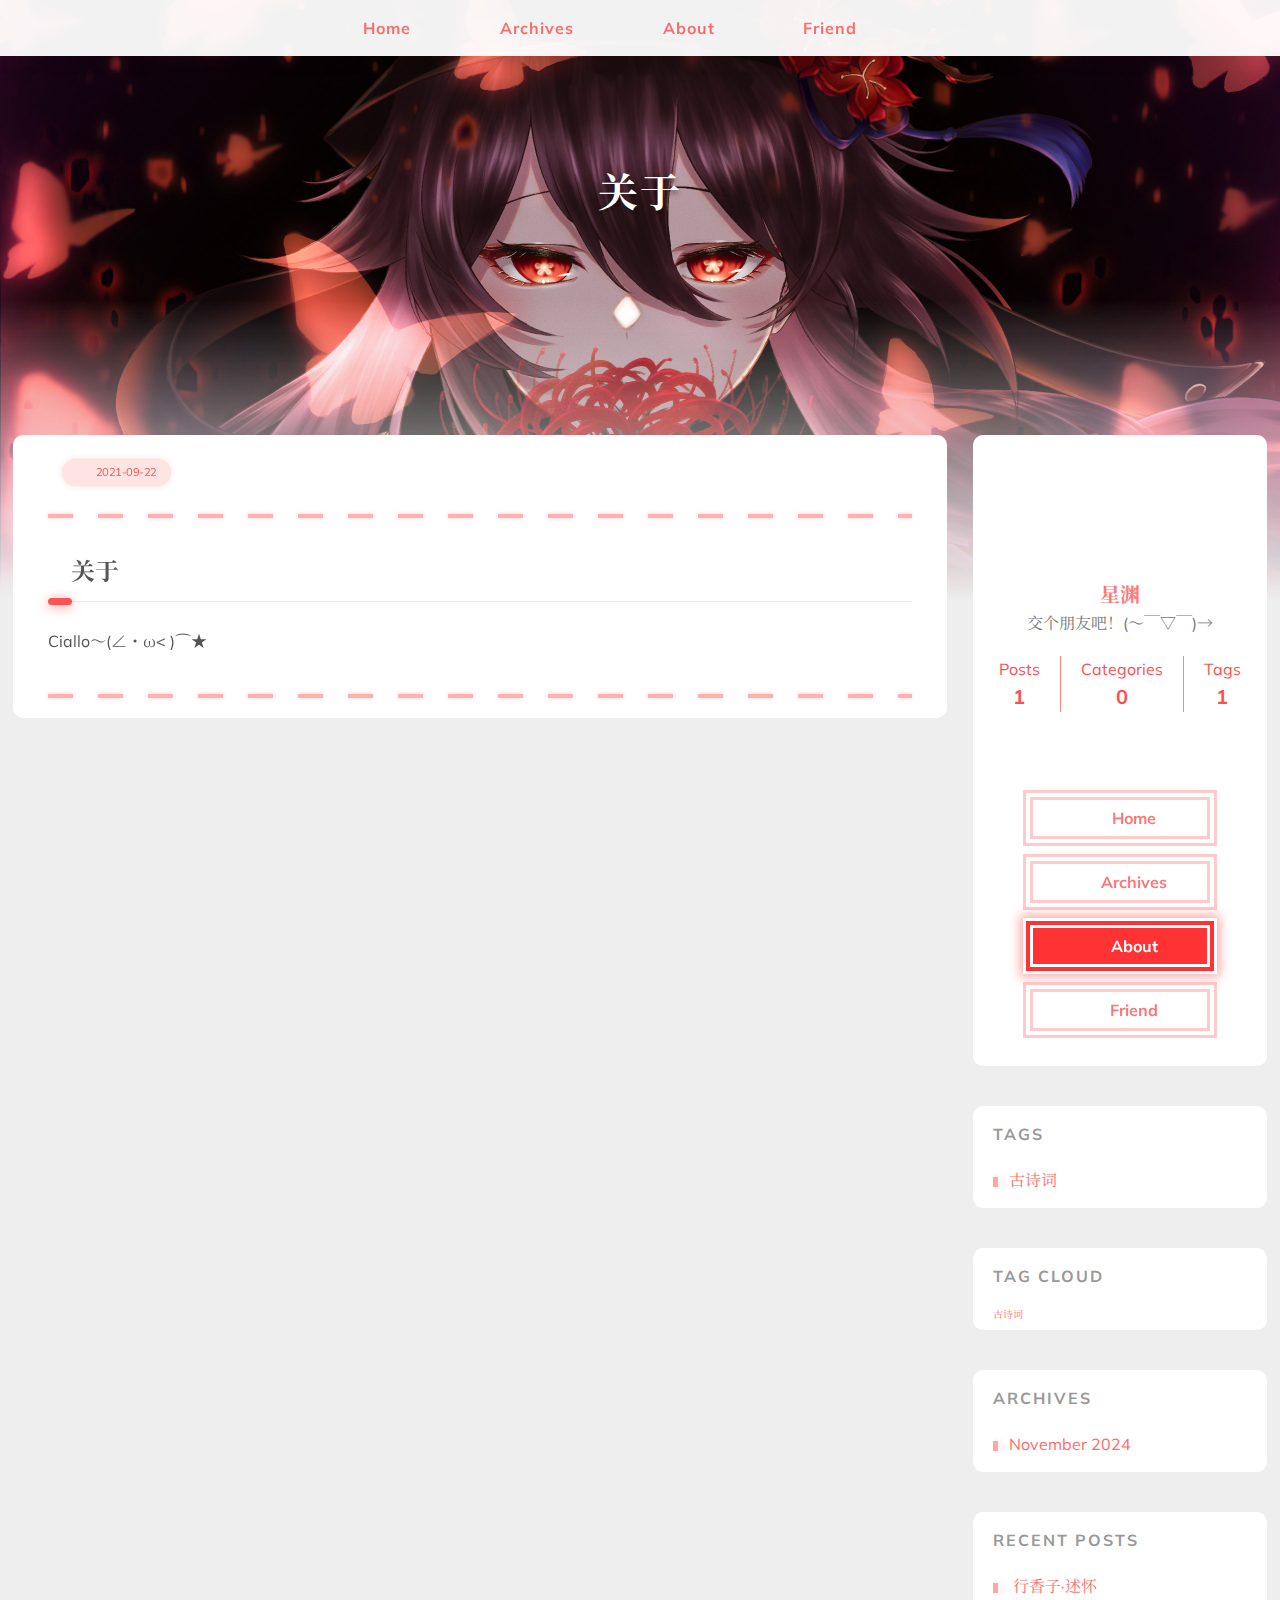
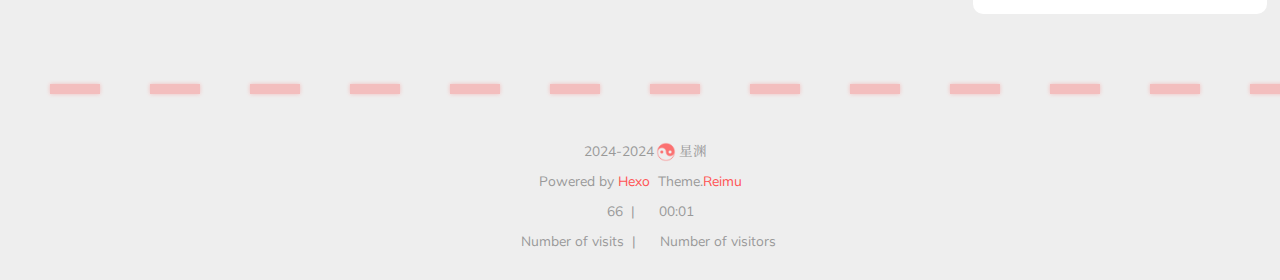
==== commit f8697ea3: "Site updated: 2024-12-21 18:41:17" ====
--- a/about/index.html
+++ b/about/index.html
@@ -1,6 +1,6 @@
 
   <!DOCTYPE html>
-  <html lang="zn-CN"  >
+  <html lang="en"  >
   <head>
   <meta charset="utf-8">
   
@@ -16,7 +16,7 @@
   <title>
     关于 |
     
-    浮生若梦，为欢几何
+    故渊
   </title>
   <meta name="viewport" content="width=device-width, initial-scale=1, shrink-to-fit=no">
   <link rel="preconnect" href="https://fonts.gstatic.com/" crossorigin><link rel="preload" as="style" href="https://fonts.googleapis.com/css?family=Mulish:400,400italic,700,700italic%7CNoto%20Serif%20SC:400,400italic,700,700italic&display=swap"><link rel="stylesheet" href="https://fonts.googleapis.com/css?family=Mulish:400,400italic,700,700italic%7CNoto%20Serif%20SC:400,400italic,700,700italic&display=swap" media="print" onload="this.media&#x3D;&#39;all&#39;">
@@ -33,19 +33,19 @@
 <meta property="og:type" content="website">
 <meta property="og:title" content="关于">
 <meta property="og:url" content="https://youth-maple.github.io/about/index.html">
-<meta property="og:site_name" content="浮生若梦，为欢几何">
+<meta property="og:site_name" content="故渊">
 <meta property="og:description" content="关于Ciallo～(∠・ω&lt; )⌒★">
-<meta property="og:locale" content="zn_CN">
+<meta property="og:locale" content="en_US">
 <meta property="og:image" content="https://youth-maple.github.io/images/banner.webp">
 <meta property="article:published_time" content="2021-09-22T13:01:47.000Z">
 <meta property="article:modified_time" content="2024-11-30T14:11:33.557Z">
-<meta property="article:author" content="枫狸">
-<meta property="article:tag" content="闲心，梦游，不知归处，愿还于吾乡">
+<meta property="article:author" content="星渊">
+<meta property="article:tag" content="兴趣、二次元、生活">
 <meta name="twitter:card" content="summary">
 <meta name="twitter:image" content="https://youth-maple.github.io/images/banner.webp">
   
   
-    <link rel="alternate" href="/atom.xml" title="浮生若梦，为欢几何" type="application/atom+xml">
+    <link rel="alternate" href="/atom.xml" title="故渊" type="application/atom+xml">
   
   
     <link rel="shortcut icon" href="/images/%E8%8C%89%E8%8E%89.ico">
@@ -241,9 +241,9 @@
     <div class="sidebar-wrap" data-aos="fade-up">
       
         <div class="sidebar-author">
-  <img data-src="/avatar/%E5%B0%8F%E4%B8%9B%E9%9B%A8.jpg" data-sizes="auto" alt="枫狸" class="lazyload">
-  <div class="sidebar-author-name">枫狸</div>
-  <div class="sidebar-description">Ciallo～(∠・ω&lt; )⌒☆</div>
+  <img data-src="/avatar/%E5%B0%8F%E4%B8%9B%E9%9B%A8.jpg" data-sizes="auto" alt="星渊" class="lazyload">
+  <div class="sidebar-author-name">星渊</div>
+  <div class="sidebar-description">交个朋友吧！(～￣▽￣)→</div>
 </div>
 <div class="sidebar-state">
   <div class="sidebar-state-article">
@@ -256,7 +256,7 @@
   </div>
   <div class="sidebar-state-tag">
     <div>Tags</div>
-    <div class="sidebar-state-number">0</div>
+    <div class="sidebar-state-number">1</div>
   </div>
 </div>
 <div class="sidebar-social">
@@ -315,9 +315,27 @@
 
     
       
-
-    
-      
+  <div class="widget-wrapper">
+    <div class="widget-wrap" data-aos="fade-up">
+      <h3 class="widget-title">Tags</h3>
+      <div class="widget">
+        <ul class="tag-list" itemprop="keywords"><li class="tag-list-item"><a class="tag-list-link" href="/tags/%E5%8F%A4%E8%AF%97%E8%AF%8D/" rel="tag">古诗词</a></li></ul>
+      </div>
+    </div>
+  </div>
+
+
+    
+      
+  <div class="widget-wrapper">
+    <div class="widget-wrap" data-aos="fade-up">
+      <h3 class="widget-title">Tag Cloud</h3>
+      <div class="widget tagcloud">
+        <a href="/tags/%E5%8F%A4%E8%AF%97%E8%AF%8D/" style="font-size: 10px;">古诗词</a>
+      </div>
+    </div>
+  </div>
+
 
     
       
@@ -365,7 +383,7 @@
       <span class="icon-copyright"></span>
       2024-2024
       <span class="footer-info-sep rotate"></span>
-      枫狸
+      星渊
     </div>
     
       <div>
@@ -408,9 +426,9 @@
   <div class="sidebar-wrap">
     
       <div class="sidebar-author">
-  <img data-src="/avatar/%E5%B0%8F%E4%B8%9B%E9%9B%A8.jpg" data-sizes="auto" alt="枫狸" class="lazyload">
-  <div class="sidebar-author-name">枫狸</div>
-  <div class="sidebar-description">Ciallo～(∠・ω&lt; )⌒☆</div>
+  <img data-src="/avatar/%E5%B0%8F%E4%B8%9B%E9%9B%A8.jpg" data-sizes="auto" alt="星渊" class="lazyload">
+  <div class="sidebar-author-name">星渊</div>
+  <div class="sidebar-description">交个朋友吧！(～￣▽￣)→</div>
 </div>
 <div class="sidebar-state">
   <div class="sidebar-state-article">
@@ -423,7 +441,7 @@
   </div>
   <div class="sidebar-state-tag">
     <div>Tags</div>
-    <div class="sidebar-state-number">0</div>
+    <div class="sidebar-state-number">1</div>
   </div>
 </div>
 <div class="sidebar-social">
